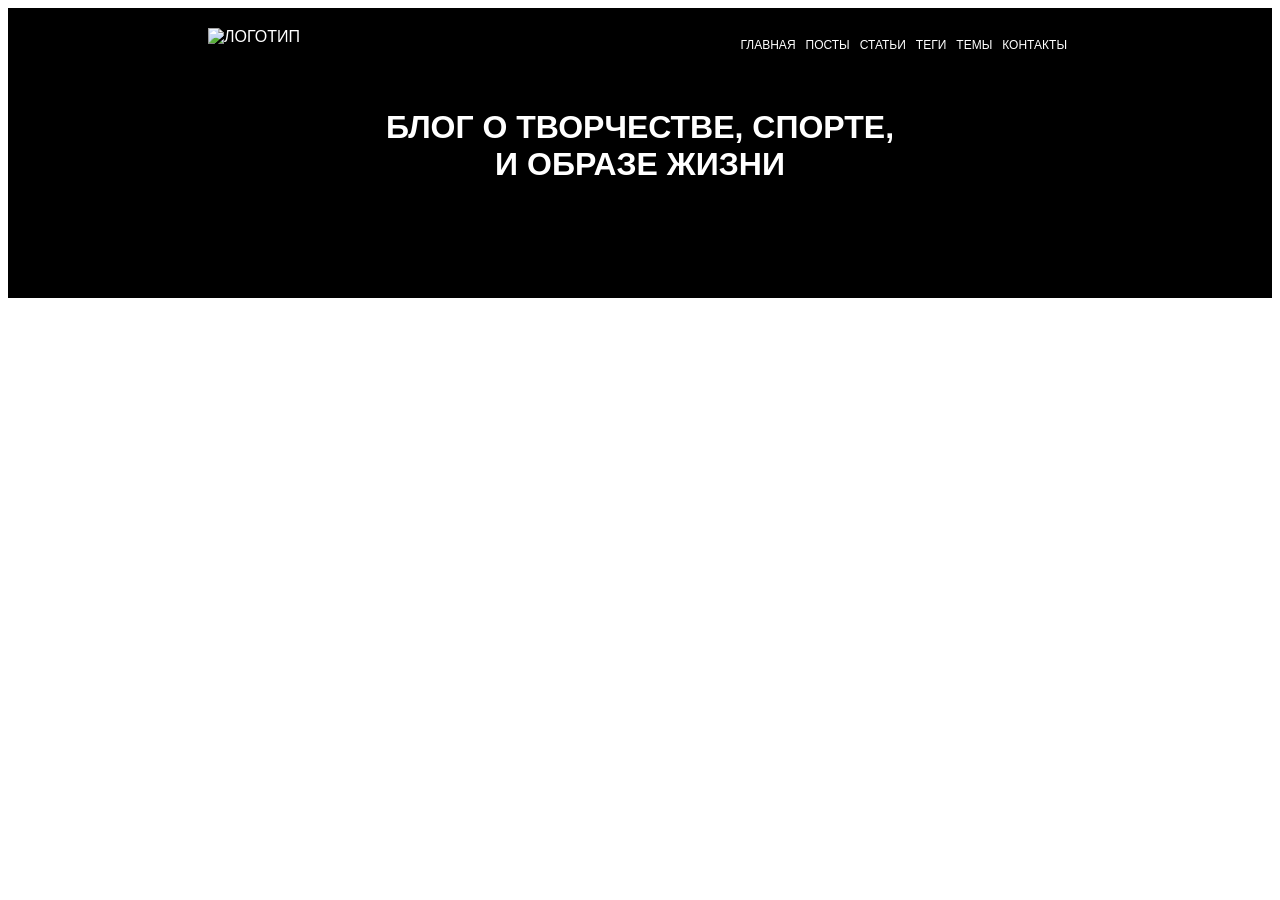
==== noemi_blog/index.html @ ed38547b "new file:   noemi_blog/index.html 	new file:   noemi_blog/style.css" ====
<!DOCTYPE html>
<html lang="en">
<head>
    <meta charset="UTF-8">
    <meta http-equiv="X-UA-Compatible" content="IE=edge">
    <meta name="viewport" content="width=device-width, initial-scale=1.0">
    <link rel="stylesheet" href="style.css">
    <title>Блог о творчестве, спорте, и образе жизни</title>
</head>
<body>
<header class="welcome">
    <h1 class="welcome-title">Блог о творчестве, спорте,<br> и образе жизни</h1>
    <img class="logo" src="https://netology-code.github.io/html-2-diploma/sources/images/noemi-logo.svg" alt="Логотип">
    <nav class="menu">
        <ul>
            <li>главная</li>
            <li>посты</li>
            <li>статьи</li>
            <li>теги</li>
            <li>темы</li>
            <li>контакты</li>
        </ul>
    </nav>
</header>    
</body>
</html>
---- noemi_blog/style.css ----
@font-face {
    font-family: "OpenSanse-Regular";
    src: local("OpenSanse-Regular"),
      url("https://netology-code.github.io/html-2-diploma/sources/fonts/OpenSans-Regular.woff");
  }

.welcome {
    background-image: url("https://netology-code.github.io/html-2-diploma/sources/images/banner-bg.jpg");
    background-repeat: no-repeat;
    background-position: center center;
    background-size: cover;
    background-color: black;
    
    text-transform: uppercase;
    color: #fff;
    
    min-width: 1200px;
    min-height: 200px;
    color: #ffffff;
    padding-top: 80px;
    padding-bottom: 10px;
    font-family: OpenSanse-Regular, sans-serif;
    text-align: center;

    position: relative;
    z-index: 0;
}

.welcome:after {
    content: "";
    position: absolute;
    top: 0;
    left: 0;
    right: 0;
    bottom: 0;
    background-color: #000000;
    opacity: 0.45;
    z-index: -1;
  }

  .logo {
    position: absolute;
    top: 0;
    left: 0;
    z-index: 1;
    height: 30px;
    padding: 20px 200px;
  }

  .menu ul {
    display: flex;
    list-style: none;
    list-style-type: none;
    margin-right: 200px;
    margin-top: 30px;
    position: absolute;
    top: 0;
    right: 0;
  }

li {
  padding: 0 5px;
  font-size: 12px;
}
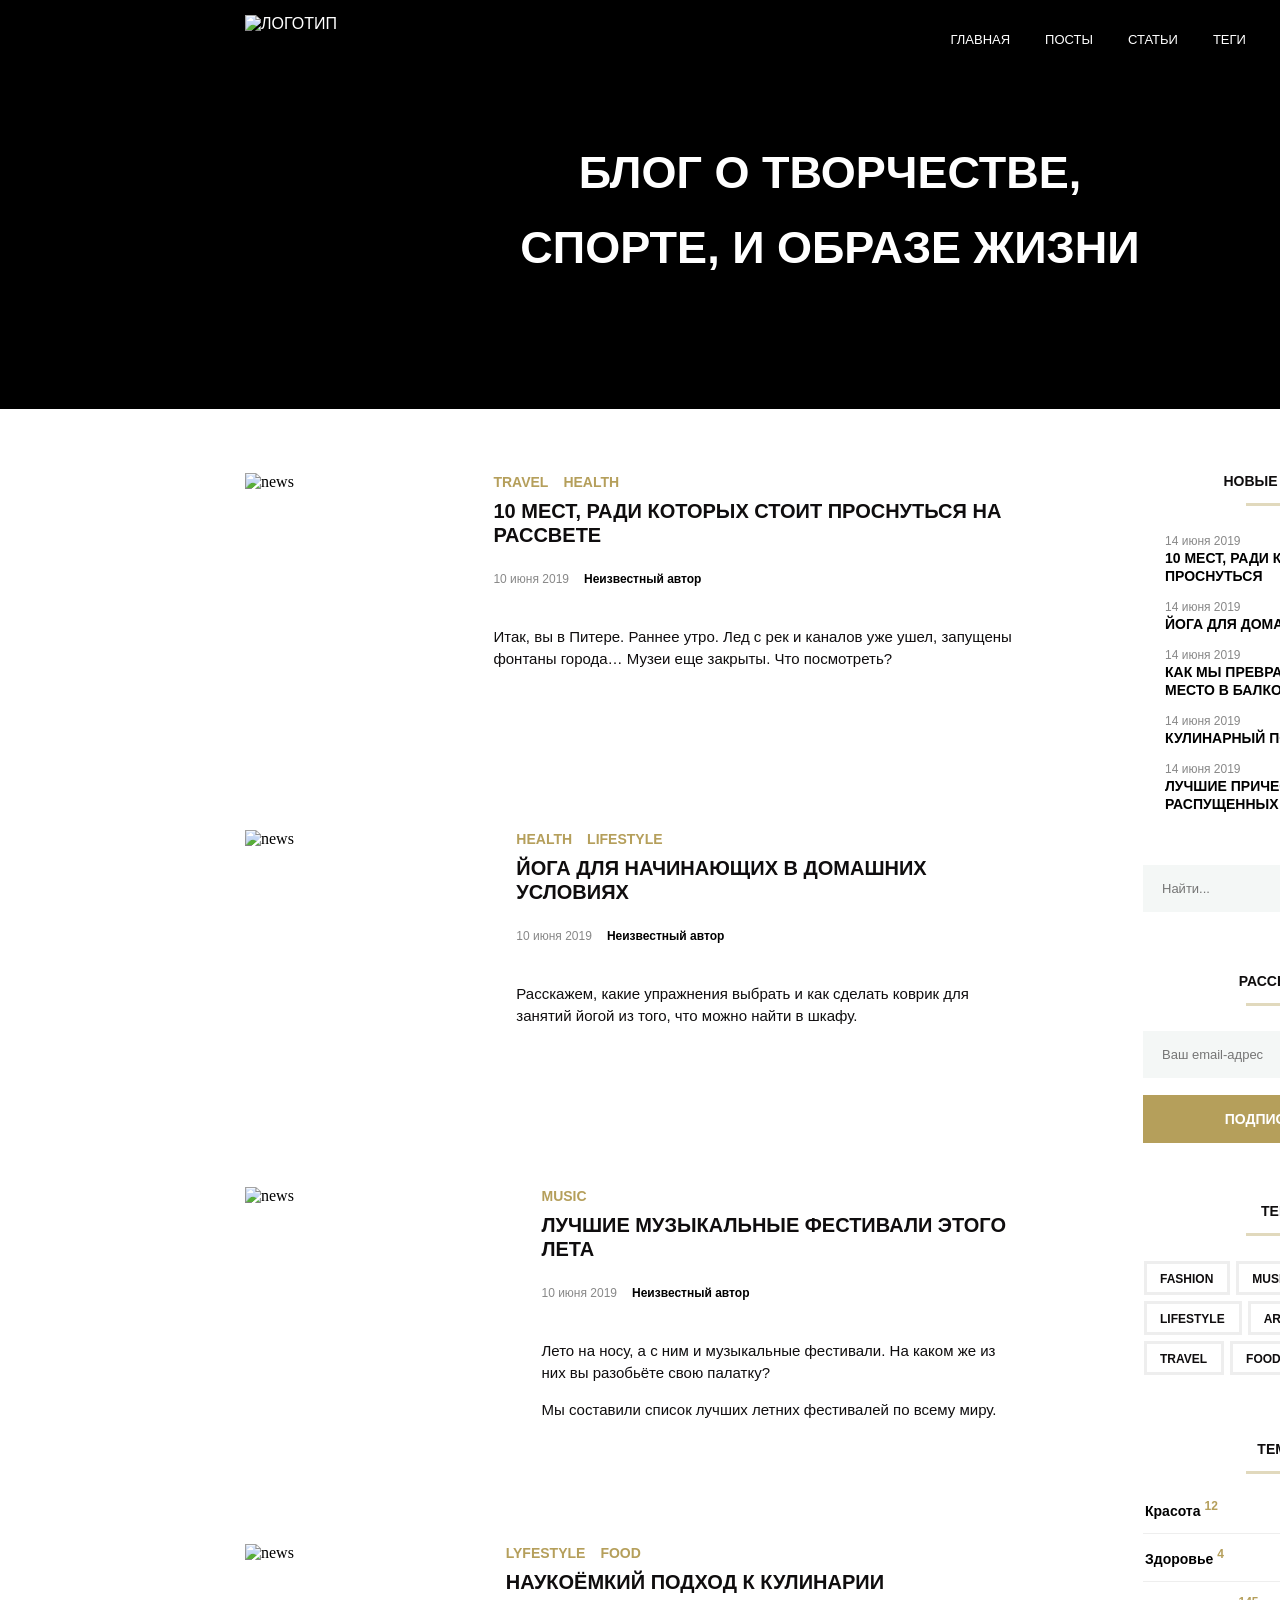
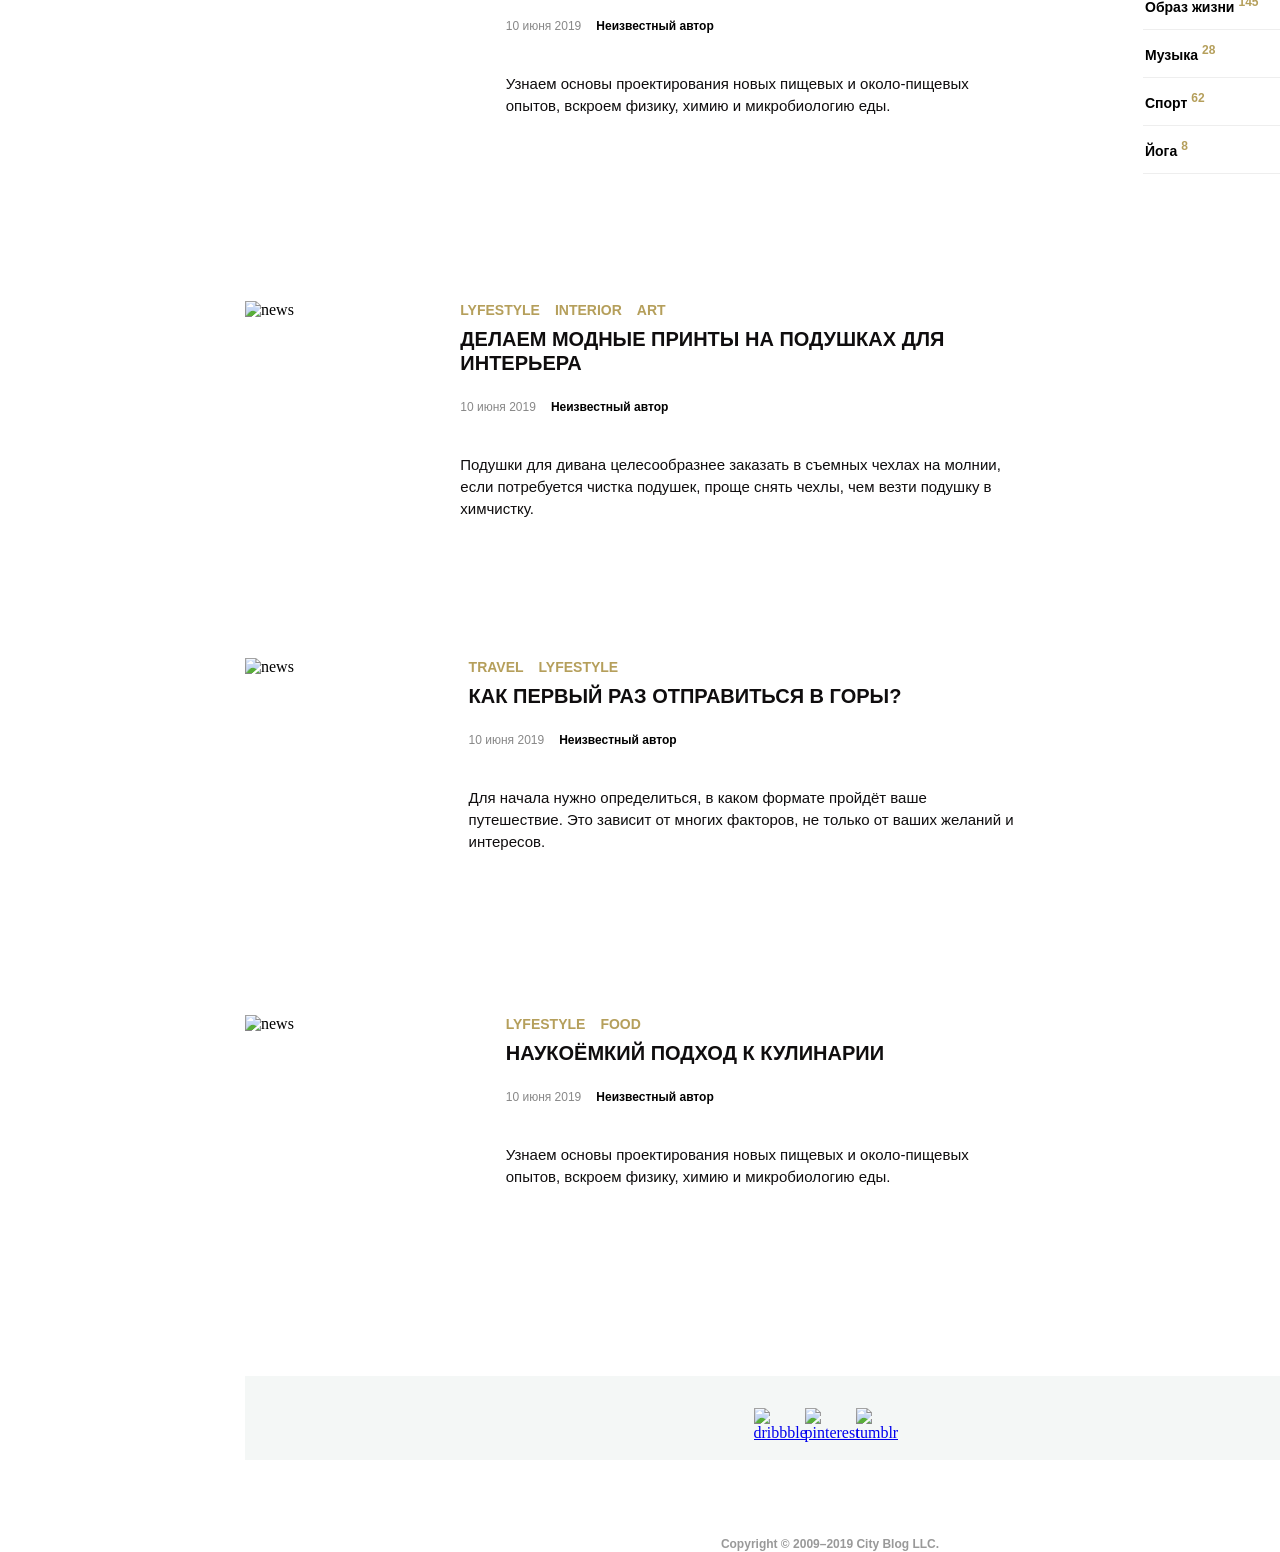
==== commit 2ce5d3b4: "modified:   noemi_blog/index.html 	modified:   noemi_blog/style.css" ====
--- a/noemi_blog/index.html
+++ b/noemi_blog/index.html
@@ -8,19 +8,324 @@
     <title>Блог о творчестве, спорте, и образе жизни</title>
 </head>
 <body>
-<header class="welcome">
-    <h1 class="welcome-title">Блог о творчестве, спорте,<br> и образе жизни</h1>
-    <img class="logo" src="https://netology-code.github.io/html-2-diploma/sources/images/noemi-logo.svg" alt="Логотип">
-    <nav class="menu">
-        <ul>
-            <li>главная</li>
-            <li>посты</li>
-            <li>статьи</li>
-            <li>теги</li>
-            <li>темы</li>
-            <li>контакты</li>
-        </ul>
-    </nav>
-</header>    
+    <header class="welcome">
+        <div class="header-container">
+          <div class="logo">
+            <img class="header-logo" src="https://netology-code.github.io/html-2-diploma/sources/images/noemi-logo.svg" alt="Логотип">
+          </div>
+          <nav>
+            <ul class="menu">
+              <li class="menu-item">
+                <a href="#0" class="menu-link">главная</a>    
+              </li>
+              <li class="menu-item">
+                <a href="#0" class="menu-link">посты</a>    
+              </li>
+              <li class="menu-item">
+                <a href="#0" class="menu-link">статьи</a>    
+              </li>
+              <li class="menu-item">
+                <a href="#0" class="menu-link">теги</a>    
+              </li>
+              <li class="menu-item">
+                <a href="#0" class="menu-link">темы</a>    
+              </li>
+              <li class="menu-item">
+                <a href="#0" class="menu-link">контакты</a>    
+              </li>
+            </ul>
+          </nav>
+        </div>
+        <div class="intro">
+            <h1 class="title">Блог о творчестве, спорте, и образе жизни</h1>
+          </div>
+      </header>
+      <div class="container">
+        <div class="container-content">
+          <main class="main-content">
+             <article class="post">
+               <img src="https://netology-code.github.io/html-2-diploma/sources/images/last-post1.jpg" alt="news" class="picture-post">
+               <div class="frame">
+                 <ul class="tag-list">
+                   <li class="category">
+                     <a href="#0" class="tag-link">Travel</a>
+                   </li>
+                   <li class="category">
+                     <a href="#0" class="tag-link">Health</a>
+                   </li>
+                 </ul>
+                 <a href="" class="ref-title-post"><h2 class="title-post">10 мест, ради которых стоит проснуться на рассвете</h2></a>
+                 <div class="date-autor">
+                   <time class="date" datetime="2019-06-10">10 июня 2019</time>
+                   <h3 class="title-autor">Неизвестный автор</h3>
+                 </div>
+                 <p class="text-post">Итак, вы в Питере. Раннее утро. Лед с рек и каналов уже ушел, запущены фонтаны города… Музеи еще закрыты. Что посмотреть?</p>
+               </div>
+             </article>
+             <article class="post">
+               <img src="https://netology-code.github.io/html-2-diploma/sources/images/last-post2.jpg" alt="news" class="picture-post">
+               <div class="frame">
+                  <ul class="tag-list">
+                   <li class="category">
+                     <a href="#0" class="tag-link">Health</a>
+                   </li>
+                   <li class="category">
+                     <a href="#0" class="tag-link">lifestyle</a>
+                   </li>
+                 </ul>
+                 <a href="" class="ref-title-post"><h2 class="title-post">ЙОга для начинающих в домашних условиях</h2></a>
+                 <div class="date-autor">
+                   <time class="date" datetime="2019-06-10">10 июня 2019</time>
+                   <h3 class="title-autor">Неизвестный автор</h3>
+                 </div>
+                 <p class="text-post">Расскажем, какие упражнения выбрать и как сделать коврик для занятий йогой из того, что можно найти в шкафу.</p>
+               </div>
+             </article>
+             <article class="post">
+               <img src="https://netology-code.github.io/html-2-diploma/sources/images/last-post3.jpg" alt="news" class="picture-post">
+               <div class="frame">
+                  <ul class="tag-list">
+                   <li class="category">
+                     <a href="#0" class="tag-link">Music</a>
+                   </li>
+                 </ul>
+                 <a href="" class="ref-title-post"><h2 class="title-post">Лучшие музыкальные фестивали этого лета</h2></a>
+                 <div class="date-autor">
+                   <time class="date" datetime="2019-06-10">10 июня 2019</time>
+                   <h3 class="title-autor">Неизвестный автор</h3>
+                 </div>
+                 <p class="text-post">Лето на носу, а с ним и музыкальные фестивали. На каком же из них вы разобьёте свою палатку?</p>
+                 <p class="text-post">Мы составили список лучших летних фестивалей по всему миру.</p>
+               </div>
+             </article>
+             <article class="post">
+               <img src="https://netology-code.github.io/html-2-diploma/sources/images/last-post4.jpg" alt="news" class="picture-post">
+               <div class="frame">
+                 <ul class="tag-list">
+                   <li class="category">
+                     <a href="#0" class="tag-link">Lyfestyle</a>
+                   </li>
+                   <li class="category">
+                     <a href="#0" class="tag-link">Food</a>
+                   </li>
+                 </ul>
+                 <a href="" class="ref-title-post"><h2 class="title-post">Наукоёмкий подход к кулинарии</h2></a>
+                 <div class="date-autor">
+                   <time class="date" datetime="2019-06-10">10 июня 2019</time>
+                   <h3 class="title-autor">Неизвестный автор</h3>
+                 </div>
+                 <p class="text-post">Узнаем основы проектирования новых пищевых и около-пищевых опытов, вскроем физику, химию и микробиологию еды.</p>
+               </div>
+             </article>
+             <article class="post">
+               <img src="https://netology-code.github.io/html-2-diploma/sources/images/last-post5.jpg" alt="news" class="picture-post">
+               <div class="frame">
+                 <ul class="tag-list">
+                   <li class="category">
+                     <a href="#0" class="tag-link">Lyfestyle</a>
+                   </li>
+                   <li class="category">
+                     <a href="#0" class="tag-link">Interior</a>
+                   </li>
+                   <li class="category">
+                     <a href="#0" class="tag-link">Art</a>
+                   </li>
+                 </ul>
+                 <a href="" class="ref-title-post"><h2 class="title-post">делаем модные принты на подушках для интерьера</h2></a>
+                 <div class="date-autor">
+                   <time class="date" datetime="2019-06-10">10 июня 2019</time>
+                   <h3 class="title-autor">Неизвестный автор</h3>
+                 </div>
+                 <p class="text-post">Подушки для дивана целесообразнее заказать в съемных чехлах на молнии, если потребуется чистка подушек, проще снять чехлы, чем везти подушку в химчистку.</p>
+               </div>
+             </article>
+             <article class="post">
+               <img src="https://netology-code.github.io/html-2-diploma/sources/images/last-post6.jpg" alt="news" class="picture-post">
+               <div class="frame">
+                  <ul class="tag-list">
+                   <li class="category">
+                     <a href="#0" class="tag-link">Travel</a>
+                   </li>
+                   <li class="category">
+                     <a href="#0" class="tag-link">Lyfestyle</a>
+                   </li>
+                 </ul>
+                 <a href="" class="ref-title-post"><h2 class="title-post">Как первый раз отправиться
+      в горы?</h2></a>
+                 <div class="date-autor">
+                   <time class="date" datetime="2019-06-10">10 июня 2019</time>
+                   <h3 class="title-autor">Неизвестный автор</h3>
+                 </div>
+                 <p class="text-post">Для начала нужно определиться, в каком формате пройдёт ваше путешествие. Это зависит от многих факторов, не только от ваших желаний и интересов.</p>
+               </div>
+             </article>
+             <article class="post">
+               <img src="https://netology-code.github.io/html-2-diploma/sources/images/last-post4.jpg" alt="news" class="picture-post">
+               <div class="frame">
+                  <ul class="tag-list">
+                   <li class="category">
+                     <a href="#0" class="tag-link">Lyfestyle</a>
+                   </li>
+                   <li class="category">
+                     <a href="#0" class="tag-link">Food</a>
+                   </li>
+                 </ul>
+                 <a href="" class="ref-title-post"><h2 class="title-post">Наукоёмкий подход к кулинарии</h2></a>
+                 <div class="date-autor">
+                   <time class="date" datetime="2019-06-10">10 июня 2019</time>
+                   <h3 class="title-autor">Неизвестный автор</h3>
+                 </div>
+                 <p class="text-post">Узнаем основы проектирования новых пищевых и около-пищевых опытов, вскроем физику, химию и микробиологию еды.</p>
+               </div>
+             </article>
+           </main>
+          <aside>
+            <section class="last-posts">
+               <h2 class="title-side">Новые посты</h2>
+               <div class="posts">
+                   <article class="last-post-items">
+                     <img src="https://netology-code.github.io/html-2-diploma/sources/images/2.jpg" alt="" class="last-post-img">
+                     <div class="text-items">
+                       <time class="date" datetime="2019-06-14">14 июня 2019</time>
+                       <h3 class="last-post-title">
+                         <a href="#0" class="last-post-ref">10 мест, ради которых стоит проснуться</a>
+                       </h3>
+                     </div>
+                   </article>
+                   <article class="last-post-items">
+                     <img src="https://netology-code.github.io/html-2-diploma/sources/images/151.jpg" alt="" class="last-post-img">
+                     <div class="text-items">
+                       <time class="date" datetime="2019-06-14">14 июня 2019</time>
+                       <h3 class="last-post-title"><a href="#0" class="last-post-ref">Йога для домашних</a>
+                       </h3>
+                     </div>
+                   </article>
+                   <article class="last-post-items">
+                     <img src="https://netology-code.github.io/html-2-diploma/sources/images/45.jpg" alt="" class="last-post-img">
+                     <div class="text-items">
+                       <time class="date" datetime="2019-06-14">14 июня 2019</time>
+                       <h3 class="last-post-title"><a href="#0" class="last-post-ref">как мы превратили
+          классное место в балкон</a>
+                       </h3>
+                     </div>
+                   </article>
+                   <article class="last-post-items">
+                     <img src="https://netology-code.github.io/html-2-diploma/sources/images/501.jpg" alt="" class="last-post-img">
+                     <div class="text-items">
+                       <time class="date" datetime="2019-06-14">14 июня 2019</time>
+                       <h3 class="last-post-title">
+                         <a href="#0" class="last-post-ref">Кулинарный подход к науке</a>
+                       </h3>
+                     </div>
+                   </article>
+                   <article class="last-post-items">
+                     <img src="https://netology-code.github.io/html-2-diploma/sources/images/7.jpg" alt="" class="last-post-img">
+                     <div class="text-items">
+                       <time class="date" datetime="2019-06-14">14 июня 2019</time>
+                       <h3 class="last-post-title"><a href="#0" class="last-post-ref">лучшие прически для распущенных волос</a>                    </h3>
+                     </div>
+                   </article>
+                 </div>
+               <form class="search-form">
+                 <label class="search-box">
+                   <span class="visually-hidden">Искать на сайте</span>
+                   <input type="search" class="field-search" placeholder="Найти..." required>
+                   <button class="button-search">
+                     <span class="visually-hidden">Найти</span>
+                   </button>
+                  </label>
+                </form>
+             </section>
+            <section class="subscribe">
+               <h2 class="title-side">Рассылка</h2>
+               <form class="subscribe-form">
+                 <label class="subscribe-box">
+                   <span class="visually-hidden">Ваш email</span>
+                   <input type="email" class="field-subscribe" placeholder="Ваш email-адрес" required>
+                   <button class="button-subscribe">Подписаться</button>
+                  </label>
+               </form>
+             </section>
+            <section class="tags">
+               <h2 class="title-side">Теги</h2>
+               <div class="tags-list">
+                   <a href="#0" class="ref-tag">Fashion</a>
+                   <a href="#0" class="ref-tag">Music</a>
+                   <a href="#0" class="ref-tag">Lifestyle</a>
+                   <a href="#0" class="ref-tag">Art</a>
+                   <a href="#0" class="ref-tag">Interior</a>
+                   <a href="#0" class="ref-tag">Travel</a>
+                   <a href="#0" class="ref-tag">Food</a>
+                   <a href="#0" class="ref-tag">Health</a>
+                 </div>
+             </section>
+            <section class="categories">
+               <h2 class="title-side">Темы</h2>
+               <ul class="topic-list">
+                 <li class="topic">
+                   <div class="items-topic">
+                     <a href="#0" class="topic-ref">Красота</a>
+                     <sup class="topic-count">12</sup>
+                   </div>
+                 </li>
+                 <li class="topic">
+                   <div class="items-topic">
+                     <a href="#0" class="topic-ref">Здоровье</a>
+                     <sup class="topic-count">4</sup>
+                   </div>
+                 </li>
+                 <li class="topic">
+                   <div class="items-topic">
+                     <a href="#0" class="topic-ref">Образ жизни</a>
+                     <sup class="topic-count">145</sup>
+                   </div>
+                 </li>
+                 <li class="topic">
+                   <div class="items-topic">
+                     <a href="#0" class="topic-ref">Музыка</a>
+                     <sup class="topic-count">28</sup>
+                   </div>
+                 </li>
+                 <li class="topic">
+                   <div class="items-topic">
+                     <a href="#0" class="topic-ref">Спорт</a>
+                     <sup class="topic-count">62</sup>
+                   </div>
+                 </li>
+                 <li class="topic">
+                   <div class="items-topic">
+                     <a href="#0" class="topic-ref">Йога</a>
+                     <sup class="topic-count">8</sup>
+                   </div>
+                 </li>
+               </ul>
+             </section>
+          </aside>
+        </div>
+      </div>
+      <footer class="footer">
+        <div class="social">
+          <div class="social-items">
+            <a href="#0" class="social-img-ref">
+              <span class="visually-hidden">dribbble</span>
+              <img src="https://netology-code.github.io/html-2-diploma/sources/images/social/001-dribbble.svg" alt="dribbble" class="social-dribbble-img">
+            </a>
+            <a href="#0" class="social-img-ref">
+              <span class="visually-hidden">pinterest</span>
+              <img src="https://netology-code.github.io/html-2-diploma/sources/images/social/002-pinterest.svg" alt="pinterest" class="social-pinterest-img">
+            </a>
+            <a href="#0" class="social-img-ref">  
+              <span class="visually-hidden">tumblr</span>
+              <img src="https://netology-code.github.io/html-2-diploma/sources/images/social/003-tumblr.svg" alt="tumblr" class="social-tumblr-img">
+            </a>
+          </div>
+        </div>
+        <div class="copyrights">
+          <div class="copyright-ref-block">
+            <a href="#0" class="copyright-ref">Copyright © 2009–2019 City Blog LLC.</a>
+          </div>
+        </div>
+      </footer>     
 </body>
+
 </html>
--- a/noemi_blog/style.css
+++ b/noemi_blog/style.css
@@ -1,64 +1,523 @@
 @font-face {
-    font-family: "OpenSanse-Regular";
-    src: local("OpenSanse-Regular"),
-      url("https://netology-code.github.io/html-2-diploma/sources/fonts/OpenSans-Regular.woff");
-  }
+  font-family: "Open Sans";
+  src: url("https://netology-code.github.io/html-2-diploma/sources/fonts/OpenSans-Regular.woff")
+    format("woff");
+  font-weight: regular;
+}
+
+@font-face {
+  font-family: "Open Sans";
+  src: url("https://netology-code.github.io/html-2-diploma/sources/fonts/OpenSans-Bold.woff")
+    format("woff");
+  font-weight: bold;
+}
+
+body,
+p,
+h1,
+h2,
+h3,
+ul {
+  margin: 0;
+  padding: 0;
+}
+
+ul {
+  list-style-type: none;
+}
 
 .welcome {
-    background-image: url("https://netology-code.github.io/html-2-diploma/sources/images/banner-bg.jpg");
-    background-repeat: no-repeat;
-    background-position: center center;
-    background-size: cover;
-    background-color: black;
-    
-    text-transform: uppercase;
-    color: #fff;
-    
-    min-width: 1200px;
-    min-height: 200px;
-    color: #ffffff;
-    padding-top: 80px;
-    padding-bottom: 10px;
-    font-family: OpenSanse-Regular, sans-serif;
-    text-align: center;
-
-    position: relative;
-    z-index: 0;
-}
-
-.welcome:after {
-    content: "";
-    position: absolute;
-    top: 0;
-    left: 0;
-    right: 0;
-    bottom: 0;
-    background-color: #000000;
-    opacity: 0.45;
-    z-index: -1;
-  }
-
-  .logo {
-    position: absolute;
-    top: 0;
-    left: 0;
-    z-index: 1;
-    height: 30px;
-    padding: 20px 200px;
-  }
-
-  .menu ul {
-    display: flex;
-    list-style: none;
-    list-style-type: none;
-    margin-right: 200px;
-    margin-top: 30px;
-    position: absolute;
-    top: 0;
-    right: 0;
-  }
-
-li {
-  padding: 0 5px;
+  min-width: 1660px;
+  background-image: url("https://netology-code.github.io/html-2-diploma/sources/images/banner-bg.jpg");
+  background-repeat: no-repeat;
+  background-position: top;
+  background-size: cover;
+  background-color: #000;
+  color: #fff;
+  font-family: "Open Sans", sans-serif;
+  text-transform: uppercase;
+  position: relative;
+  z-index: 0;
+}
+
+.welcome::after {
+  content: "";
+  position: absolute;
+  background-color: #000;
+  top: 0;
+  left: 0;
+  right: 0;
+  bottom: 0;
+  opacity: 0.45;
+  z-index: -1;
+}
+
+.header-container {
+  width: 1200px;
+  box-sizing: border-box;
+  margin-left: auto;
+  margin-right: auto;
+  display: flex;
+  flex-wrap: wrap;
+  justify-content: space-between;
+  align-items: center;
+  padding: 35px 15px 0px 15px;
+}
+
+.logo {
+  position: absolute;
+  width: 179px;
+  height: 41px;
+}
+
+.menu {
+  display: flex;
+  flex-wrap: wrap;
+  list-style-type: none;
+  margin-right: 200px;
+  margin-top: 30px;
+  position: absolute;
+  top: 0;
+  right: 0;
+}
+
+.menu-item {
+  margin-right: 35px;
+}
+
+.menu-list-item:last-child {
+  margin-right: 0px;
+}
+
+.menu-link {
+  font-weight: regular;
+  font-size: 13px;
+  text-decoration: none;
+  text-align: center;
+  color: inherit;
+}
+
+.menu-link:hover {
+  text-decoration-line: underline;
+}
+
+.intro {
+  display: block;
+  padding-top: 100px;
+  padding-bottom: 124px;
+  margin-left: auto;
+  margin-right: auto;
+  width: 687px;
+  text-align: center;
+}
+
+.title {
+  font-weight: bold;
+  font-size: 45px;
+  line-height: 75px;
+}
+
+/* основной контент */
+.container {
+  min-width: 1660px;
+}
+
+.container-content {
+  width: 1200px;
+  box-sizing: border-box;
+  margin-left: auto;
+  margin-right: auto;
+  display: flex;
+  flex-wrap: wrap;
+  padding: 64px 15px 64px 15px;
+}
+
+.main-content {
+  width: 778px;
+  margin-right: 120px;
+}
+
+.post {
+  display: flex;
+  margin-bottom: 60px;
+}
+
+.post:last-child {
+  margin-bottom: 0;
+}
+
+.picture-post {
+  width: 380px;
+  height: 297px;
+}
+
+.frame {
+  margin-left: 30px;
+}
+
+.tag-list {
+  display: flex;
+}
+
+.category {
+  margin-right: 15px;
+}
+
+.tag-link {
+  color: #b59f5b;
+  text-decoration: none;
+  font-size: 14px;
+  font-family: "Open Sans", sans-serif;
+  font-weight: bold;
+  text-transform: uppercase;
+}
+
+.tag-link:hover {
+  text-decoration-line: underline;
+}
+
+.ref-title-post {
+  text-decoration: none;
+}
+
+/* Настройки заголовка шрифта */
+.title-post {
+  color: #0f0d0e;
+  font-size: 20px;
+  text-transform: uppercase;
+  line-height: 24px;
+  font-family: "Open Sans", sans-serif;
+  font-weight: bold;
+  margin-top: 8px;
+}
+
+/* подсвечивание при наведении на заголовок
+поста*/
+.title-post:hover {
+  text-shadow: #b59f5b 0 0 0;
+}
+
+.date-autor {
+  display: flex;
+  margin: 25px 0 40px 0;
+}
+
+.date {
+  color: #888888;
+  font-family: "Open Sans", sans-serif;
+  font-weight: regular;
   font-size: 12px;
-}
+  margin-right: 15px;
+}
+
+.title-autor {
+  color: #000000;
+  font-family: "Open Sans", sans-serif;
+  font-weight: bold;
+  font-size: 12px;
+}
+
+/* параметры текста поста */
+.text-post {
+  font-family: "Open Sans", sans-serif;
+  font-weight: regular;
+  font-size: 15px;
+  line-height: 22px;
+  color: #0f0d0e;
+  margin-top: 15px;
+}
+
+
+.last-posts {
+  width: 272px;
+  margin-bottom: 60px;
+}
+
+/* параметры заголовка  */
+.title-side {
+  font-family: "Open Sans", sans-serif;
+  font-weight: bold;
+  font-size: 14px;
+  color: #0f0d0e;
+  text-transform: uppercase;
+  text-align: center;
+}
+
+/* линия под заголовком */
+.title-side::after {
+  content: "";
+  display: block;
+  width: 66px;
+  margin: 14px auto 25px auto;
+  border-bottom: 3px solid #e1d9bd;
+}
+
+.last-post-items {
+  display: flex;
+  margin-bottom: 12px;
+}
+
+.last-post-items:last-child {
+  margin-bottom: 52px;
+}
+
+.last-post-img {
+  margin: 4px 9px 7px 2px;
+}
+
+.text-items {
+  margin-left: 11px;
+}
+
+/* параметры заголовка
+ "последнего поста" */
+.last-post-title {
+  font-size: 14px;
+  line-height: 18px;
+  font-family: "Open Sans", sans-serif;
+  font-weight: bold;
+  text-transform: uppercase;
+  text-align: left;
+  cursor: pointer;
+}
+
+.last-post-title:hover {
+  text-shadow: #b59f5b 0 0 0;
+}
+
+.last-post-ref {
+  text-decoration: none;
+  color: #000000;
+}
+
+/* форма поиска */
+.search-form {
+  width: 272px;
+  display: flex;
+}
+
+.search-box {
+  display: flex;
+}
+
+.visually-hidden {
+  position: absolute;
+  width: 1px;
+  height: 1px;
+  margin: -1px;
+  padding: 0;
+  border: 0;
+  clip: rect(0 0 0 0);
+  overflow: hidden;
+}
+
+/* инпут для поиска */
+.field-search {
+  -webkit-appearance: none;
+  -moz-appearance: none;
+  box-sizing: border-box;
+  width: 222px;
+  height: 47px;
+  padding: 0;
+  padding-left: 19px;
+  border: none;
+  background: #f4f7f6;
+  font-size: 13px;
+  font-family: "Open Sans", sans-serif;
+  font-weight: regular;
+}
+
+.field-search:focus {
+  outline: none;
+  border-bottom: 1px solid #ebe7d7;
+}
+
+/* параметры кнопки поиска */
+.button-search {
+  -webkit-appearance: none;
+  -moz-appearance: none;
+  box-sizing: border-box;
+  padding: 0;
+  border: none;
+  width: 48px;
+  height: 48px;
+  background: #b59f5b;
+  background-image: url("https://netology-code.github.io/html-2-diploma/sources/images/search.svg");
+  background-size: 18px;
+  background-repeat: no-repeat;
+  background-position: center center;
+  cursor: pointer;
+}
+
+.button-search:hover {
+  background-color: #323232;
+}
+
+/* подписка  */
+.subscribe {
+  width: 272px;
+  margin-bottom: 60px;
+}
+
+/* инпут для подписки */
+.field-subscribe {
+  -webkit-appearance: none;
+  -moz-appearance: none;
+  box-sizing: border-box;
+  width: 272px;
+  height: 47px;
+  padding: 0;
+  padding-left: 19px;
+  border: none;
+  margin-bottom: 17px;
+  background: #f4f7f6;
+  font-size: 13px;
+  font-family: "Open Sans", sans-serif;
+  font-weight: regular;
+}
+
+.field-subscribe:focus {
+  outline: none;
+  border-bottom: 1px solid #ebe7d7;
+}
+
+.button-subscribe {
+  -webkit-appearance: none;
+  -moz-appearance: none;
+  box-sizing: border-box;
+  padding: 0;
+  border: none;
+  width: 272px;
+  height: 48px;
+  background: #b59f5b;
+  cursor: pointer;
+  font-size: 14px;
+  font-family: "Open Sans", sans-serif;
+  font-weight: bold;
+  color: white;
+  text-transform: uppercase;
+}
+
+.button-subscribe:hover {
+  background-color: #323232;
+}
+
+/* блок тегов */
+.tags {
+  width: 272px;
+  margin-bottom: 60px;
+}
+
+.tags-list {
+  display: flex;
+  flex-wrap: wrap;
+}
+
+.ref-tag {
+  text-decoration: none;
+  font-size: 12px;
+  font-family: "Open Sans", sans-serif;
+  font-weight: bold;
+  color: #0f0d0e;
+  text-transform: uppercase;
+  background: white;
+  padding: 8px 14px 6px 13px;
+  margin: 0 5px 6px 1px;
+  border: 3px solid #eeeeee;
+}
+
+.ref-tag:hover {
+  border-color: #b59f5b;
+  text-shadow: #0f0d0e 0 0 0;
+}
+
+/* блок тем */
+.categories {
+  width: 272px;
+  margin-bottom: 60px;
+}
+
+/* тема */
+.topic {
+  display: flex;
+  box-sizing: border-box;
+  width: 272px;
+  height: 35px;
+  background: white;
+  padding-bottom: 14px;
+  border-bottom: 1px solid #eeeeee;
+  margin-top: 13px;
+}
+
+.topic:first-child {
+  margin-top: 0;
+}
+
+/* параметры ссылки темы */
+.topic-ref {
+  text-decoration: none;
+  font-size: 14px;
+  font-family: "Open Sans", sans-serif;
+  font-weight: bold;
+  color: #000000;
+  margin-left: 2px;
+}
+
+.topic-ref:hover {
+  text-shadow: #b59f5b 0 0 0;
+}
+
+.topic-count {
+  text-decoration: none;
+  font-size: 12px;
+  font-family: "Open Sans", sans-serif;
+  font-weight: bold;
+  color: #b59f5b;
+}
+
+/* подвал */
+.footer {
+  min-width: 1660px;
+}
+
+.social {
+  box-sizing: border-box;
+  width: 1200px;
+  margin: 0 auto 74px auto;
+  padding: 0 15px 0 15px;
+}
+
+/* блок с соцсетями */
+.social-items {
+  padding: 32px 0 32px 0;
+  background: #f4f7f6;
+  display: flex;
+  justify-content: center;
+  align-items: center;
+}
+
+.social-img-ref {
+  width: 20px;
+  height: 20px;
+  margin-right: 31px;
+}
+
+.copyrights {
+  box-sizing: border-box;
+  width: 1200px;
+  height: 12px;
+  padding: 0 15px 0 15px;
+  margin: 0 auto;
+}
+
+.copyright-ref-block {
+  text-align: center;
+}
+
+.copyright-ref {
+  text-decoration: none;
+  font-size: 12px;
+  font-family: "Open Sans", sans-serif;
+  font-weight: bold;
+  color: #999999;
+}
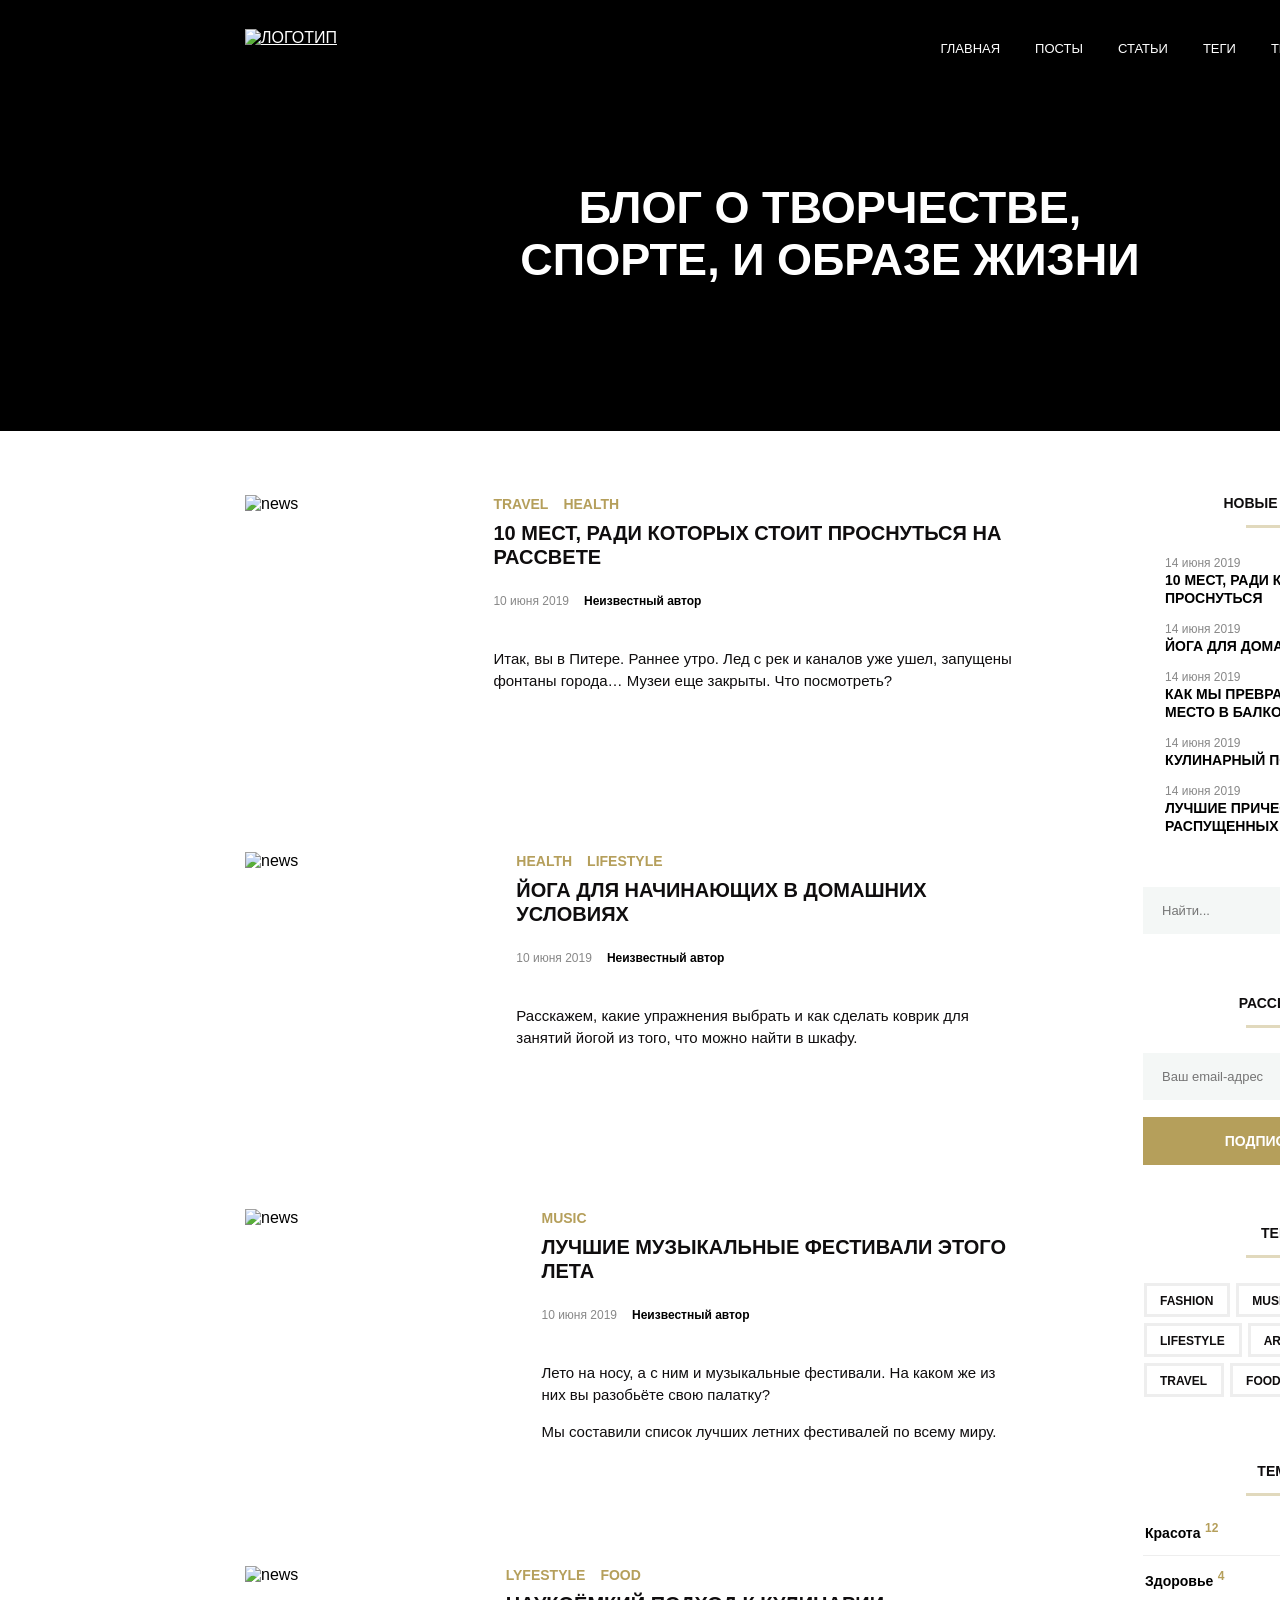
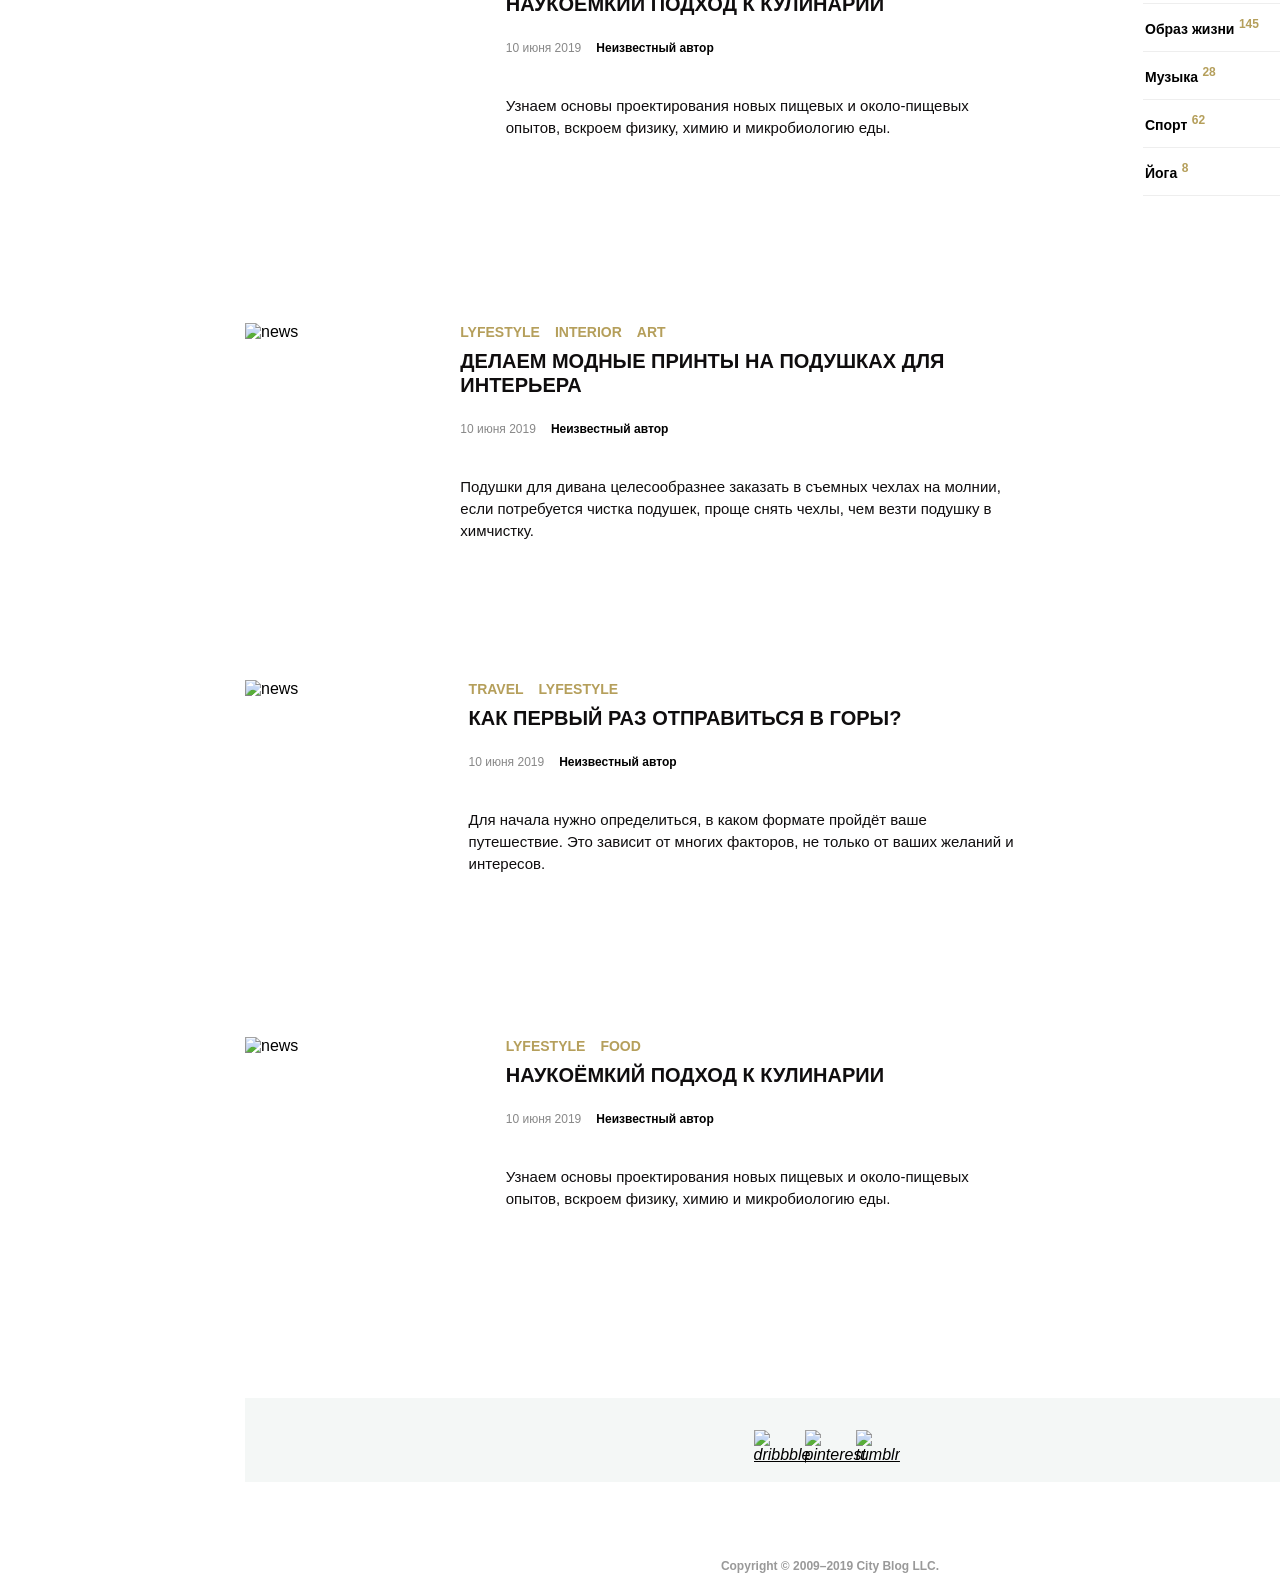
==== commit f525e0ee: "modified:   noemi_blog/index.html 	modified:   noemi_blog/style.css" ====
--- a/noemi_blog/index.html
+++ b/noemi_blog/index.html
@@ -8,324 +8,327 @@
     <title>Блог о творчестве, спорте, и образе жизни</title>
 </head>
 <body>
-    <header class="welcome">
-        <div class="header-container">
-          <div class="logo">
-            <img class="header-logo" src="https://netology-code.github.io/html-2-diploma/sources/images/noemi-logo.svg" alt="Логотип">
-          </div>
-          <nav>
-            <ul class="menu">
-              <li class="menu-item">
-                <a href="#0" class="menu-link">главная</a>    
-              </li>
-              <li class="menu-item">
-                <a href="#0" class="menu-link">посты</a>    
-              </li>
-              <li class="menu-item">
-                <a href="#0" class="menu-link">статьи</a>    
-              </li>
-              <li class="menu-item">
-                <a href="#0" class="menu-link">теги</a>    
-              </li>
-              <li class="menu-item">
-                <a href="#0" class="menu-link">темы</a>    
-              </li>
-              <li class="menu-item">
-                <a href="#0" class="menu-link">контакты</a>    
-              </li>
-            </ul>
-          </nav>
+  <header class="header">
+    <div class="header-container">
+      <div class="header-top">
+        <a href="#" class="logo-link">
+          <img class="logo" src="https://netology-code.github.io/html-2-diploma/sources/images/noemi-logo.svg" alt="Логотип">
+        </a>
+        <nav class="menu">
+          <ul class="menu-list">
+            <li class="menu-item">
+              <a href="#" class="menu-link">главная</a>    
+            </li>
+            <li class="menu-item">
+              <a href="#" class="menu-link">посты</a>    
+            </li>
+            <li class="menu-item">
+              <a href="#" class="menu-link">статьи</a>    
+            </li>
+            <li class="menu-item">
+              <a href="#" class="menu-link">теги</a>    
+            </li>
+            <li class="menu-item">
+              <a href="#" class="menu-link">темы</a>    
+            </li>
+            <li class="menu-item">
+              <a href="#" class="menu-link">контакты</a>    
+            </li>
+          </ul>
+        </nav>
+      </div>
+      <h1 class="title">Блог о творчестве, спорте, и образе жизни</h1>
+      </div>
+    </header>
+    <!-- шапка закочилась делаем контейнер на две колонки main и aside  -->
+    <div class="container">
+      <div class="container-content">
+        <main class="main-content">
+           <article class="post">
+             <img src="https://netology-code.github.io/html-2-diploma/sources/images/last-post1.jpg" alt="news" class="picture-post">
+             <div class="frame">
+               <ul class="tag-list">
+                 <li class="category">
+                   <a href="#" class="tag-link">Travel</a>
+                 </li>
+                 <li class="category">
+                   <a href="#" class="tag-link">Health</a>
+                 </li>
+               </ul>
+               <a href="" class="link-title-post"><h2 class="title-post">10 мест, ради которых стоит проснуться на рассвете</h2></a>
+               <div class="date-author">
+                 <time class="date" datetime="2019-06-10">10 июня 2019</time>
+                 <h3 class="title-author">Неизвестный автор</h3>
+               </div>
+               <p class="text-post">Итак, вы в Питере. Раннее утро. Лед с рек и каналов уже ушел, запущены фонтаны города… Музеи еще закрыты. Что посмотреть?</p>
+             </div>
+           </article>
+           <article class="post">
+             <img src="https://netology-code.github.io/html-2-diploma/sources/images/last-post2.jpg" alt="news" class="picture-post">
+             <div class="frame">
+                <ul class="tag-list">
+                 <li class="category">
+                   <a href="#" class="tag-link">Health</a>
+                 </li>
+                 <li class="category">
+                   <a href="#" class="tag-link">lifestyle</a>
+                 </li>
+               </ul>
+               <a href="" class="link-title-post"><h2 class="title-post">ЙОга для начинающих в домашних условиях</h2></a>
+               <div class="date-author">
+                 <time class="date" datetime="2019-06-10">10 июня 2019</time>
+                 <h3 class="title-author">Неизвестный автор</h3>
+               </div>
+               <p class="text-post">Расскажем, какие упражнения выбрать и как сделать коврик для занятий йогой из того, что можно найти в шкафу.</p>
+             </div>
+           </article>
+           <article class="post">
+             <img src="https://netology-code.github.io/html-2-diploma/sources/images/last-post3.jpg" alt="news" class="picture-post">
+             <div class="frame">
+                <ul class="tag-list">
+                 <li class="category">
+                   <a href="#" class="tag-link">Music</a>
+                 </li>
+               </ul>
+               <a href="" class="link-title-post"><h2 class="title-post">Лучшие музыкальные фестивали этого лета</h2></a>
+               <div class="date-author">
+                 <time class="date" datetime="2019-06-10">10 июня 2019</time>
+                 <h3 class="title-author">Неизвестный автор</h3>
+               </div>
+               <p class="text-post">Лето на носу, а с ним и музыкальные фестивали. На каком же из них вы разобьёте свою палатку?</p>
+               <p class="text-post">Мы составили список лучших летних фестивалей по всему миру.</p>
+             </div>
+           </article>
+           <article class="post">
+             <img src="https://netology-code.github.io/html-2-diploma/sources/images/last-post4.jpg" alt="news" class="picture-post">
+             <div class="frame">
+               <ul class="tag-list">
+                 <li class="category">
+                   <a href="#" class="tag-link">Lyfestyle</a>
+                 </li>
+                 <li class="category">
+                   <a href="#" class="tag-link">Food</a>
+                 </li>
+               </ul>
+               <a href="" class="link-title-post"><h2 class="title-post">Наукоёмкий подход к кулинарии</h2></a>
+               <div class="date-author">
+                 <time class="date" datetime="2019-06-10">10 июня 2019</time>
+                 <h3 class="title-author">Неизвестный автор</h3>
+               </div>
+               <p class="text-post">Узнаем основы проектирования новых пищевых и около-пищевых опытов, вскроем физику, химию и микробиологию еды.</p>
+             </div>
+           </article>
+           <article class="post">
+             <img src="https://netology-code.github.io/html-2-diploma/sources/images/last-post5.jpg" alt="news" class="picture-post">
+             <div class="frame">
+               <ul class="tag-list">
+                 <li class="category">
+                   <a href="#" class="tag-link">Lyfestyle</a>
+                 </li>
+                 <li class="category">
+                   <a href="#" class="tag-link">Interior</a>
+                 </li>
+                 <li class="category">
+                   <a href="#" class="tag-link">Art</a>
+                 </li>
+               </ul>
+               <a href="" class="link-title-post"><h2 class="title-post">делаем модные принты на подушках для интерьера</h2></a>
+               <div class="date-author">
+                 <time class="date" datetime="2019-06-10">10 июня 2019</time>
+                 <h3 class="title-author">Неизвестный автор</h3>
+               </div>
+               <p class="text-post">Подушки для дивана целесообразнее заказать в съемных чехлах на молнии, если потребуется чистка подушек, проще снять чехлы, чем везти подушку в химчистку.</p>
+             </div>
+           </article>
+           <article class="post">
+             <img src="https://netology-code.github.io/html-2-diploma/sources/images/last-post6.jpg" alt="news" class="picture-post">
+             <div class="frame">
+                <ul class="tag-list">
+                 <li class="category">
+                   <a href="#" class="tag-link">Travel</a>
+                 </li>
+                 <li class="category">
+                   <a href="#" class="tag-link">Lyfestyle</a>
+                 </li>
+               </ul>
+               <a href="" class="link-title-post"><h2 class="title-post">Как первый раз отправиться
+    в горы?</h2></a>
+               <div class="date-author">
+                 <time class="date" datetime="2019-06-10">10 июня 2019</time>
+                 <h3 class="title-author">Неизвестный автор</h3>
+               </div>
+               <p class="text-post">Для начала нужно определиться, в каком формате пройдёт ваше путешествие. Это зависит от многих факторов, не только от ваших желаний и интересов.</p>
+             </div>
+           </article>
+           <article class="post">
+             <img src="https://netology-code.github.io/html-2-diploma/sources/images/last-post4.jpg" alt="news" class="picture-post">
+             <div class="frame">
+                <ul class="tag-list">
+                 <li class="category">
+                   <a href="#" class="tag-link">Lyfestyle</a>
+                 </li>
+                 <li class="category">
+                   <a href="#" class="tag-link">Food</a>
+                 </li>
+               </ul>
+               <a href="" class="link-title-post"><h2 class="title-post">Наукоёмкий подход к кулинарии</h2></a>
+               <div class="date-author">
+                 <time class="date" datetime="2019-06-10">10 июня 2019</time>
+                 <h3 class="title-author">Неизвестный автор</h3>
+               </div>
+               <p class="text-post">Узнаем основы проектирования новых пищевых и около-пищевых опытов, вскроем физику, химию и микробиологию еды.</p>
+             </div>
+           </article>
+         </main>
+        <aside>
+          <section class="last-posts">
+             <h2 class="title-side">Новые посты</h2>
+             <div class="posts">
+                 <article class="last-post-items">
+                   <img src="https://netology-code.github.io/html-2-diploma/sources/images/2.jpg" alt="" class="last-post-img">
+                   <div class="text-items">
+                     <time class="date" datetime="2019-06-14">14 июня 2019</time>
+                     <h3 class="last-post-title">
+                       <a href="#" class="last-post-link">10 мест, ради которых стоит проснуться</a>
+                     </h3>
+                   </div>
+                 </article>
+                 <article class="last-post-items">
+                   <img src="https://netology-code.github.io/html-2-diploma/sources/images/151.jpg" alt="" class="last-post-img">
+                   <div class="text-items">
+                     <time class="date" datetime="2019-06-14">14 июня 2019</time>
+                     <h3 class="last-post-title"><a href="#" class="last-post-link">Йога для домашних</a>
+                     </h3>
+                   </div>
+                 </article>
+                 <article class="last-post-items">
+                   <img src="https://netology-code.github.io/html-2-diploma/sources/images/45.jpg" alt="" class="last-post-img">
+                   <div class="text-items">
+                     <time class="date" datetime="2019-06-14">14 июня 2019</time>
+                     <h3 class="last-post-title"><a href="#" class="last-post-link">как мы превратили
+        классное место в балкон</a>
+                     </h3>
+                   </div>
+                 </article>
+                 <article class="last-post-items">
+                   <img src="https://netology-code.github.io/html-2-diploma/sources/images/501.jpg" alt="" class="last-post-img">
+                   <div class="text-items">
+                     <time class="date" datetime="2019-06-14">14 июня 2019</time>
+                     <h3 class="last-post-title">
+                       <a href="#" class="last-post-link">Кулинарный подход к науке</a>
+                     </h3>
+                   </div>
+                 </article>
+                 <article class="last-post-items">
+                   <img src="https://netology-code.github.io/html-2-diploma/sources/images/7.jpg" alt="" class="last-post-img">
+                   <div class="text-items">
+                     <time class="date" datetime="2019-06-14">14 июня 2019</time>
+                     <h3 class="last-post-title"><a href="#" class="last-post-link">лучшие прически для распущенных волос</a>                    </h3>
+                   </div>
+                 </article>
+               </div>
+             <form class="search-form">
+               <label class="search-box">
+                 <span class="visually-hidden">Искать на сайте</span>
+                 <input type="search" class="field-search" placeholder="Найти..." required>
+                 <button class="button-search">
+                   <span class="visually-hidden">Найти</span>
+                 </button>
+                </label>
+              </form>
+           </section>
+          <section class="subscribe">
+             <h2 class="title-side">Рассылка</h2>
+             <form class="subscribe-form">
+               <label class="subscribe-box">
+                 <span class="visually-hidden">Ваш email</span>
+                 <input type="email" class="field-subscribe" placeholder="Ваш email-адрес" required>
+                 <button class="button-subscribe">Подписаться</button>
+                </label>
+             </form>
+           </section>
+          <section class="tags">
+             <h2 class="title-side">Теги</h2>
+             <div class="tags-list">
+                 <a href="#" class="link-tag">Fashion</a>
+                 <a href="#" class="link-tag">Music</a>
+                 <a href="#" class="link-tag">Lifestyle</a>
+                 <a href="#" class="link-tag">Art</a>
+                 <a href="#" class="link-tag">Interior</a>
+                 <a href="#" class="link-tag">Travel</a>
+                 <a href="#" class="link-tag">Food</a>
+                 <a href="#" class="link-tag">Health</a>
+               </div>
+           </section>
+          <section class="categories">
+             <h2 class="title-side">Темы</h2>
+             <ul class="topic-list">
+               <li class="topic">
+                 <div class="items-topic">
+                   <a href="#" class="topic-link">Красота</a>
+                   <sup class="topic-count">12</sup>
+                 </div>
+               </li>
+               <li class="topic">
+                 <div class="items-topic">
+                   <a href="#" class="topic-link">Здоровье</a>
+                   <sup class="topic-count">4</sup>
+                 </div>
+               </li>
+               <li class="topic">
+                 <div class="items-topic">
+                   <a href="#" class="topic-link">Образ жизни</a>
+                   <sup class="topic-count">145</sup>
+                 </div>
+               </li>
+               <li class="topic">
+                 <div class="items-topic">
+                   <a href="#" class="topic-link">Музыка</a>
+                   <sup class="topic-count">28</sup>
+                 </div>
+               </li>
+               <li class="topic">
+                 <div class="items-topic">
+                   <a href="#" class="topic-link">Спорт</a>
+                   <sup class="topic-count">62</sup>
+                 </div>
+               </li>
+               <li class="topic">
+                 <div class="items-topic">
+                   <a href="#" class="topic-link">Йога</a>
+                   <sup class="topic-count">8</sup>
+                 </div>
+               </li>
+             </ul>
+           </section>
+        </aside>
+      </div>
+    </div>
+<!--  подвал -->
+
+    <footer class="footer">
+      <address class="social">
+        <div class="social-items">
+          <a href="#" class="social-img-link">
+            <span class="visually-hidden">dribbble</span>
+            <img src="https://netology-code.github.io/html-2-diploma/sources/images/social/001-dribbble.svg" alt="dribbble" class="social-dribbble-img">
+          </a>
+          <a href="#" class="social-img-link">
+            <span class="visually-hidden">pinterest</span>
+            <img src="https://netology-code.github.io/html-2-diploma/sources/images/social/002-pinterest.svg" alt="pinterest" class="social-pinterest-img">
+          </a>
+          <a href="#" class="social-img-link">  
+            <span class="visually-hidden">tumblr</span>
+            <img src="https://netology-code.github.io/html-2-diploma/sources/images/social/003-tumblr.svg" alt="tumblr" class="social-tumblr-img">
+          </a>
         </div>
-        <div class="intro">
-            <h1 class="title">Блог о творчестве, спорте, и образе жизни</h1>
-          </div>
-      </header>
-      <div class="container">
-        <div class="container-content">
-          <main class="main-content">
-             <article class="post">
-               <img src="https://netology-code.github.io/html-2-diploma/sources/images/last-post1.jpg" alt="news" class="picture-post">
-               <div class="frame">
-                 <ul class="tag-list">
-                   <li class="category">
-                     <a href="#0" class="tag-link">Travel</a>
-                   </li>
-                   <li class="category">
-                     <a href="#0" class="tag-link">Health</a>
-                   </li>
-                 </ul>
-                 <a href="" class="ref-title-post"><h2 class="title-post">10 мест, ради которых стоит проснуться на рассвете</h2></a>
-                 <div class="date-autor">
-                   <time class="date" datetime="2019-06-10">10 июня 2019</time>
-                   <h3 class="title-autor">Неизвестный автор</h3>
-                 </div>
-                 <p class="text-post">Итак, вы в Питере. Раннее утро. Лед с рек и каналов уже ушел, запущены фонтаны города… Музеи еще закрыты. Что посмотреть?</p>
-               </div>
-             </article>
-             <article class="post">
-               <img src="https://netology-code.github.io/html-2-diploma/sources/images/last-post2.jpg" alt="news" class="picture-post">
-               <div class="frame">
-                  <ul class="tag-list">
-                   <li class="category">
-                     <a href="#0" class="tag-link">Health</a>
-                   </li>
-                   <li class="category">
-                     <a href="#0" class="tag-link">lifestyle</a>
-                   </li>
-                 </ul>
-                 <a href="" class="ref-title-post"><h2 class="title-post">ЙОга для начинающих в домашних условиях</h2></a>
-                 <div class="date-autor">
-                   <time class="date" datetime="2019-06-10">10 июня 2019</time>
-                   <h3 class="title-autor">Неизвестный автор</h3>
-                 </div>
-                 <p class="text-post">Расскажем, какие упражнения выбрать и как сделать коврик для занятий йогой из того, что можно найти в шкафу.</p>
-               </div>
-             </article>
-             <article class="post">
-               <img src="https://netology-code.github.io/html-2-diploma/sources/images/last-post3.jpg" alt="news" class="picture-post">
-               <div class="frame">
-                  <ul class="tag-list">
-                   <li class="category">
-                     <a href="#0" class="tag-link">Music</a>
-                   </li>
-                 </ul>
-                 <a href="" class="ref-title-post"><h2 class="title-post">Лучшие музыкальные фестивали этого лета</h2></a>
-                 <div class="date-autor">
-                   <time class="date" datetime="2019-06-10">10 июня 2019</time>
-                   <h3 class="title-autor">Неизвестный автор</h3>
-                 </div>
-                 <p class="text-post">Лето на носу, а с ним и музыкальные фестивали. На каком же из них вы разобьёте свою палатку?</p>
-                 <p class="text-post">Мы составили список лучших летних фестивалей по всему миру.</p>
-               </div>
-             </article>
-             <article class="post">
-               <img src="https://netology-code.github.io/html-2-diploma/sources/images/last-post4.jpg" alt="news" class="picture-post">
-               <div class="frame">
-                 <ul class="tag-list">
-                   <li class="category">
-                     <a href="#0" class="tag-link">Lyfestyle</a>
-                   </li>
-                   <li class="category">
-                     <a href="#0" class="tag-link">Food</a>
-                   </li>
-                 </ul>
-                 <a href="" class="ref-title-post"><h2 class="title-post">Наукоёмкий подход к кулинарии</h2></a>
-                 <div class="date-autor">
-                   <time class="date" datetime="2019-06-10">10 июня 2019</time>
-                   <h3 class="title-autor">Неизвестный автор</h3>
-                 </div>
-                 <p class="text-post">Узнаем основы проектирования новых пищевых и около-пищевых опытов, вскроем физику, химию и микробиологию еды.</p>
-               </div>
-             </article>
-             <article class="post">
-               <img src="https://netology-code.github.io/html-2-diploma/sources/images/last-post5.jpg" alt="news" class="picture-post">
-               <div class="frame">
-                 <ul class="tag-list">
-                   <li class="category">
-                     <a href="#0" class="tag-link">Lyfestyle</a>
-                   </li>
-                   <li class="category">
-                     <a href="#0" class="tag-link">Interior</a>
-                   </li>
-                   <li class="category">
-                     <a href="#0" class="tag-link">Art</a>
-                   </li>
-                 </ul>
-                 <a href="" class="ref-title-post"><h2 class="title-post">делаем модные принты на подушках для интерьера</h2></a>
-                 <div class="date-autor">
-                   <time class="date" datetime="2019-06-10">10 июня 2019</time>
-                   <h3 class="title-autor">Неизвестный автор</h3>
-                 </div>
-                 <p class="text-post">Подушки для дивана целесообразнее заказать в съемных чехлах на молнии, если потребуется чистка подушек, проще снять чехлы, чем везти подушку в химчистку.</p>
-               </div>
-             </article>
-             <article class="post">
-               <img src="https://netology-code.github.io/html-2-diploma/sources/images/last-post6.jpg" alt="news" class="picture-post">
-               <div class="frame">
-                  <ul class="tag-list">
-                   <li class="category">
-                     <a href="#0" class="tag-link">Travel</a>
-                   </li>
-                   <li class="category">
-                     <a href="#0" class="tag-link">Lyfestyle</a>
-                   </li>
-                 </ul>
-                 <a href="" class="ref-title-post"><h2 class="title-post">Как первый раз отправиться
-      в горы?</h2></a>
-                 <div class="date-autor">
-                   <time class="date" datetime="2019-06-10">10 июня 2019</time>
-                   <h3 class="title-autor">Неизвестный автор</h3>
-                 </div>
-                 <p class="text-post">Для начала нужно определиться, в каком формате пройдёт ваше путешествие. Это зависит от многих факторов, не только от ваших желаний и интересов.</p>
-               </div>
-             </article>
-             <article class="post">
-               <img src="https://netology-code.github.io/html-2-diploma/sources/images/last-post4.jpg" alt="news" class="picture-post">
-               <div class="frame">
-                  <ul class="tag-list">
-                   <li class="category">
-                     <a href="#0" class="tag-link">Lyfestyle</a>
-                   </li>
-                   <li class="category">
-                     <a href="#0" class="tag-link">Food</a>
-                   </li>
-                 </ul>
-                 <a href="" class="ref-title-post"><h2 class="title-post">Наукоёмкий подход к кулинарии</h2></a>
-                 <div class="date-autor">
-                   <time class="date" datetime="2019-06-10">10 июня 2019</time>
-                   <h3 class="title-autor">Неизвестный автор</h3>
-                 </div>
-                 <p class="text-post">Узнаем основы проектирования новых пищевых и около-пищевых опытов, вскроем физику, химию и микробиологию еды.</p>
-               </div>
-             </article>
-           </main>
-          <aside>
-            <section class="last-posts">
-               <h2 class="title-side">Новые посты</h2>
-               <div class="posts">
-                   <article class="last-post-items">
-                     <img src="https://netology-code.github.io/html-2-diploma/sources/images/2.jpg" alt="" class="last-post-img">
-                     <div class="text-items">
-                       <time class="date" datetime="2019-06-14">14 июня 2019</time>
-                       <h3 class="last-post-title">
-                         <a href="#0" class="last-post-ref">10 мест, ради которых стоит проснуться</a>
-                       </h3>
-                     </div>
-                   </article>
-                   <article class="last-post-items">
-                     <img src="https://netology-code.github.io/html-2-diploma/sources/images/151.jpg" alt="" class="last-post-img">
-                     <div class="text-items">
-                       <time class="date" datetime="2019-06-14">14 июня 2019</time>
-                       <h3 class="last-post-title"><a href="#0" class="last-post-ref">Йога для домашних</a>
-                       </h3>
-                     </div>
-                   </article>
-                   <article class="last-post-items">
-                     <img src="https://netology-code.github.io/html-2-diploma/sources/images/45.jpg" alt="" class="last-post-img">
-                     <div class="text-items">
-                       <time class="date" datetime="2019-06-14">14 июня 2019</time>
-                       <h3 class="last-post-title"><a href="#0" class="last-post-ref">как мы превратили
-          классное место в балкон</a>
-                       </h3>
-                     </div>
-                   </article>
-                   <article class="last-post-items">
-                     <img src="https://netology-code.github.io/html-2-diploma/sources/images/501.jpg" alt="" class="last-post-img">
-                     <div class="text-items">
-                       <time class="date" datetime="2019-06-14">14 июня 2019</time>
-                       <h3 class="last-post-title">
-                         <a href="#0" class="last-post-ref">Кулинарный подход к науке</a>
-                       </h3>
-                     </div>
-                   </article>
-                   <article class="last-post-items">
-                     <img src="https://netology-code.github.io/html-2-diploma/sources/images/7.jpg" alt="" class="last-post-img">
-                     <div class="text-items">
-                       <time class="date" datetime="2019-06-14">14 июня 2019</time>
-                       <h3 class="last-post-title"><a href="#0" class="last-post-ref">лучшие прически для распущенных волос</a>                    </h3>
-                     </div>
-                   </article>
-                 </div>
-               <form class="search-form">
-                 <label class="search-box">
-                   <span class="visually-hidden">Искать на сайте</span>
-                   <input type="search" class="field-search" placeholder="Найти..." required>
-                   <button class="button-search">
-                     <span class="visually-hidden">Найти</span>
-                   </button>
-                  </label>
-                </form>
-             </section>
-            <section class="subscribe">
-               <h2 class="title-side">Рассылка</h2>
-               <form class="subscribe-form">
-                 <label class="subscribe-box">
-                   <span class="visually-hidden">Ваш email</span>
-                   <input type="email" class="field-subscribe" placeholder="Ваш email-адрес" required>
-                   <button class="button-subscribe">Подписаться</button>
-                  </label>
-               </form>
-             </section>
-            <section class="tags">
-               <h2 class="title-side">Теги</h2>
-               <div class="tags-list">
-                   <a href="#0" class="ref-tag">Fashion</a>
-                   <a href="#0" class="ref-tag">Music</a>
-                   <a href="#0" class="ref-tag">Lifestyle</a>
-                   <a href="#0" class="ref-tag">Art</a>
-                   <a href="#0" class="ref-tag">Interior</a>
-                   <a href="#0" class="ref-tag">Travel</a>
-                   <a href="#0" class="ref-tag">Food</a>
-                   <a href="#0" class="ref-tag">Health</a>
-                 </div>
-             </section>
-            <section class="categories">
-               <h2 class="title-side">Темы</h2>
-               <ul class="topic-list">
-                 <li class="topic">
-                   <div class="items-topic">
-                     <a href="#0" class="topic-ref">Красота</a>
-                     <sup class="topic-count">12</sup>
-                   </div>
-                 </li>
-                 <li class="topic">
-                   <div class="items-topic">
-                     <a href="#0" class="topic-ref">Здоровье</a>
-                     <sup class="topic-count">4</sup>
-                   </div>
-                 </li>
-                 <li class="topic">
-                   <div class="items-topic">
-                     <a href="#0" class="topic-ref">Образ жизни</a>
-                     <sup class="topic-count">145</sup>
-                   </div>
-                 </li>
-                 <li class="topic">
-                   <div class="items-topic">
-                     <a href="#0" class="topic-ref">Музыка</a>
-                     <sup class="topic-count">28</sup>
-                   </div>
-                 </li>
-                 <li class="topic">
-                   <div class="items-topic">
-                     <a href="#0" class="topic-ref">Спорт</a>
-                     <sup class="topic-count">62</sup>
-                   </div>
-                 </li>
-                 <li class="topic">
-                   <div class="items-topic">
-                     <a href="#0" class="topic-ref">Йога</a>
-                     <sup class="topic-count">8</sup>
-                   </div>
-                 </li>
-               </ul>
-             </section>
-          </aside>
+      </address>
+      <div class="copyrights">
+        <div class="copyright-link-block">
+          <a href="#" class="copyright-link">Copyright © 2009–2019 City Blog LLC.</a>
         </div>
       </div>
-      <footer class="footer">
-        <div class="social">
-          <div class="social-items">
-            <a href="#0" class="social-img-ref">
-              <span class="visually-hidden">dribbble</span>
-              <img src="https://netology-code.github.io/html-2-diploma/sources/images/social/001-dribbble.svg" alt="dribbble" class="social-dribbble-img">
-            </a>
-            <a href="#0" class="social-img-ref">
-              <span class="visually-hidden">pinterest</span>
-              <img src="https://netology-code.github.io/html-2-diploma/sources/images/social/002-pinterest.svg" alt="pinterest" class="social-pinterest-img">
-            </a>
-            <a href="#0" class="social-img-ref">  
-              <span class="visually-hidden">tumblr</span>
-              <img src="https://netology-code.github.io/html-2-diploma/sources/images/social/003-tumblr.svg" alt="tumblr" class="social-tumblr-img">
-            </a>
-          </div>
-        </div>
-        <div class="copyrights">
-          <div class="copyright-ref-block">
-            <a href="#0" class="copyright-ref">Copyright © 2009–2019 City Blog LLC.</a>
-          </div>
-        </div>
-      </footer>     
+    </footer>   
 </body>
 
 </html>
--- a/noemi_blog/style.css
+++ b/noemi_blog/style.css
@@ -1,32 +1,29 @@
+* {
+  margin: 0;
+  padding: 0;
+  box-sizing: border-box;
+  font-family: OpenSans, Arial, sans-serif;
+  color: inherit;
+}
 @font-face {
   font-family: "Open Sans";
   src: url("https://netology-code.github.io/html-2-diploma/sources/fonts/OpenSans-Regular.woff")
     format("woff");
-  font-weight: regular;
+  font-weight: 400;
 }
 
 @font-face {
   font-family: "Open Sans";
   src: url("https://netology-code.github.io/html-2-diploma/sources/fonts/OpenSans-Bold.woff")
     format("woff");
-  font-weight: bold;
-}
-
-body,
-p,
-h1,
-h2,
-h3,
-ul {
-  margin: 0;
-  padding: 0;
+  font-weight: 700;
 }
 
 ul {
   list-style-type: none;
 }
 
-.welcome {
+.header {
   min-width: 1660px;
   background-image: url("https://netology-code.github.io/html-2-diploma/sources/images/banner-bg.jpg");
   background-repeat: no-repeat;
@@ -34,13 +31,12 @@
   background-size: cover;
   background-color: #000;
   color: #fff;
-  font-family: "Open Sans", sans-serif;
   text-transform: uppercase;
   position: relative;
-  z-index: 0;
-}
-
-.welcome::after {
+  padding: 29px 0 145px;
+}
+
+.header::after {
   content: "";
   position: absolute;
   background-color: #000;
@@ -48,73 +44,55 @@
   left: 0;
   right: 0;
   bottom: 0;
-  opacity: 0.45;
-  z-index: -1;
+  opacity: 0.6;
 }
 
 .header-container {
   width: 1200px;
-  box-sizing: border-box;
-  margin-left: auto;
-  margin-right: auto;
-  display: flex;
-  flex-wrap: wrap;
+  margin: 0 auto;
+  padding: 0 15px;;
+  z-index: 2;
+  position: relative;
+}
+
+.header-top {
+  display: flex;
   justify-content: space-between;
-  align-items: center;
-  padding: 35px 15px 0px 15px;
 }
 
 .logo {
-  position: absolute;
   width: 179px;
-  height: 41px;
-}
-
-.menu {
-  display: flex;
-  flex-wrap: wrap;
-  list-style-type: none;
-  margin-right: 200px;
-  margin-top: 30px;
-  position: absolute;
-  top: 0;
-  right: 0;
+}
+
+.menu-list {
+  display: flex;
 }
 
 .menu-item {
-  margin-right: 35px;
-}
-
-.menu-list-item:last-child {
-  margin-right: 0px;
+  margin-left: 35px;
 }
 
 .menu-link {
-  font-weight: regular;
+  font-weight: 400;
   font-size: 13px;
   text-decoration: none;
   text-align: center;
   color: inherit;
 }
 
+.menu {
+  margin-top: 10px;
+}
+
 .menu-link:hover {
   text-decoration-line: underline;
 }
 
-.intro {
-  display: block;
-  padding-top: 100px;
-  padding-bottom: 124px;
-  margin-left: auto;
-  margin-right: auto;
-  width: 687px;
+.title {
+  width: 679px;
   text-align: center;
-}
-
-.title {
-  font-weight: bold;
+  margin: 125px auto 0;
   font-size: 45px;
-  line-height: 75px;
 }
 
 /* основной контент */
@@ -124,7 +102,7 @@
 
 .container-content {
   width: 1200px;
-  box-sizing: border-box;
+  
   margin-left: auto;
   margin-right: auto;
   display: flex;
@@ -167,8 +145,7 @@
   color: #b59f5b;
   text-decoration: none;
   font-size: 14px;
-  font-family: "Open Sans", sans-serif;
-  font-weight: bold;
+  font-weight: 700;
   text-transform: uppercase;
 }
 
@@ -176,51 +153,44 @@
   text-decoration-line: underline;
 }
 
-.ref-title-post {
-  text-decoration: none;
-}
-
-/* Настройки заголовка шрифта */
+.link-title-post {
+  text-decoration: none;
+}
+
 .title-post {
   color: #0f0d0e;
   font-size: 20px;
   text-transform: uppercase;
   line-height: 24px;
-  font-family: "Open Sans", sans-serif;
-  font-weight: bold;
+  font-weight: 700;
   margin-top: 8px;
 }
 
-/* подсвечивание при наведении на заголовок
-поста*/
 .title-post:hover {
   text-shadow: #b59f5b 0 0 0;
 }
 
-.date-autor {
+.date-author {
   display: flex;
   margin: 25px 0 40px 0;
 }
 
 .date {
-  color: #888888;
-  font-family: "Open Sans", sans-serif;
-  font-weight: regular;
+  color: #888;
+  font-weight: 400;
   font-size: 12px;
   margin-right: 15px;
 }
 
-.title-autor {
-  color: #000000;
-  font-family: "Open Sans", sans-serif;
-  font-weight: bold;
+.title-author {
+  color: #000;
+  font-weight: 700;
   font-size: 12px;
 }
 
 /* параметры текста поста */
 .text-post {
-  font-family: "Open Sans", sans-serif;
-  font-weight: regular;
+  font-weight: 400;
   font-size: 15px;
   line-height: 22px;
   color: #0f0d0e;
@@ -235,8 +205,7 @@
 
 /* параметры заголовка  */
 .title-side {
-  font-family: "Open Sans", sans-serif;
-  font-weight: bold;
+  font-weight: 700;
   font-size: 14px;
   color: #0f0d0e;
   text-transform: uppercase;
@@ -274,8 +243,7 @@
 .last-post-title {
   font-size: 14px;
   line-height: 18px;
-  font-family: "Open Sans", sans-serif;
-  font-weight: bold;
+  font-weight: 700;
   text-transform: uppercase;
   text-align: left;
   cursor: pointer;
@@ -285,12 +253,11 @@
   text-shadow: #b59f5b 0 0 0;
 }
 
-.last-post-ref {
-  text-decoration: none;
-  color: #000000;
-}
-
-/* форма поиска */
+.last-post-link {
+  text-decoration: none;
+  color: #000;
+}
+
 .search-form {
   width: 272px;
   display: flex;
@@ -311,11 +278,10 @@
   overflow: hidden;
 }
 
-/* инпут для поиска */
 .field-search {
   -webkit-appearance: none;
   -moz-appearance: none;
-  box-sizing: border-box;
+  
   width: 222px;
   height: 47px;
   padding: 0;
@@ -323,8 +289,7 @@
   border: none;
   background: #f4f7f6;
   font-size: 13px;
-  font-family: "Open Sans", sans-serif;
-  font-weight: regular;
+  font-weight: 400;
 }
 
 .field-search:focus {
@@ -332,11 +297,10 @@
   border-bottom: 1px solid #ebe7d7;
 }
 
-/* параметры кнопки поиска */
 .button-search {
   -webkit-appearance: none;
   -moz-appearance: none;
-  box-sizing: border-box;
+  
   padding: 0;
   border: none;
   width: 48px;
@@ -353,17 +317,15 @@
   background-color: #323232;
 }
 
-/* подписка  */
 .subscribe {
   width: 272px;
   margin-bottom: 60px;
 }
 
-/* инпут для подписки */
 .field-subscribe {
   -webkit-appearance: none;
   -moz-appearance: none;
-  box-sizing: border-box;
+  
   width: 272px;
   height: 47px;
   padding: 0;
@@ -372,8 +334,7 @@
   margin-bottom: 17px;
   background: #f4f7f6;
   font-size: 13px;
-  font-family: "Open Sans", sans-serif;
-  font-weight: regular;
+  font-weight: 400;
 }
 
 .field-subscribe:focus {
@@ -384,7 +345,7 @@
 .button-subscribe {
   -webkit-appearance: none;
   -moz-appearance: none;
-  box-sizing: border-box;
+  
   padding: 0;
   border: none;
   width: 272px;
@@ -392,9 +353,8 @@
   background: #b59f5b;
   cursor: pointer;
   font-size: 14px;
-  font-family: "Open Sans", sans-serif;
-  font-weight: bold;
-  color: white;
+  font-weight: 700;
+  color: #fff;
   text-transform: uppercase;
 }
 
@@ -402,7 +362,6 @@
   background-color: #323232;
 }
 
-/* блок тегов */
 .tags {
   width: 272px;
   margin-bottom: 60px;
@@ -413,39 +372,36 @@
   flex-wrap: wrap;
 }
 
-.ref-tag {
+.link-tag {
   text-decoration: none;
   font-size: 12px;
-  font-family: "Open Sans", sans-serif;
-  font-weight: bold;
+  font-weight: 700;
   color: #0f0d0e;
   text-transform: uppercase;
-  background: white;
+  background: #fff;
   padding: 8px 14px 6px 13px;
   margin: 0 5px 6px 1px;
-  border: 3px solid #eeeeee;
-}
-
-.ref-tag:hover {
+  border: 3px solid #eee;
+}
+
+.link-tag:hover {
   border-color: #b59f5b;
   text-shadow: #0f0d0e 0 0 0;
 }
 
-/* блок тем */
 .categories {
   width: 272px;
   margin-bottom: 60px;
 }
 
-/* тема */
 .topic {
   display: flex;
-  box-sizing: border-box;
+  
   width: 272px;
   height: 35px;
-  background: white;
+  background: #fff;
   padding-bottom: 14px;
-  border-bottom: 1px solid #eeeeee;
+  border-bottom: 1px solid #eee;
   margin-top: 13px;
 }
 
@@ -453,25 +409,22 @@
   margin-top: 0;
 }
 
-/* параметры ссылки темы */
-.topic-ref {
+.topic-link {
   text-decoration: none;
   font-size: 14px;
-  font-family: "Open Sans", sans-serif;
-  font-weight: bold;
-  color: #000000;
+  font-weight: 700;
+  color: #000;
   margin-left: 2px;
 }
 
-.topic-ref:hover {
+.topic-link:hover {
   text-shadow: #b59f5b 0 0 0;
 }
 
 .topic-count {
   text-decoration: none;
   font-size: 12px;
-  font-family: "Open Sans", sans-serif;
-  font-weight: bold;
+  font-weight: 700;
   color: #b59f5b;
 }
 
@@ -481,13 +434,12 @@
 }
 
 .social {
-  box-sizing: border-box;
+  
   width: 1200px;
   margin: 0 auto 74px auto;
   padding: 0 15px 0 15px;
 }
 
-/* блок с соцсетями */
 .social-items {
   padding: 32px 0 32px 0;
   background: #f4f7f6;
@@ -496,28 +448,27 @@
   align-items: center;
 }
 
-.social-img-ref {
+.social-img-link {
   width: 20px;
   height: 20px;
   margin-right: 31px;
 }
 
 .copyrights {
-  box-sizing: border-box;
+  
   width: 1200px;
   height: 12px;
   padding: 0 15px 0 15px;
   margin: 0 auto;
 }
 
-.copyright-ref-block {
+.copyright-link-block {
   text-align: center;
 }
 
-.copyright-ref {
+.copyright-link {
   text-decoration: none;
   font-size: 12px;
-  font-family: "Open Sans", sans-serif;
-  font-weight: bold;
-  color: #999999;
-}
+  font-weight: 700;
+  color: #999;
+}
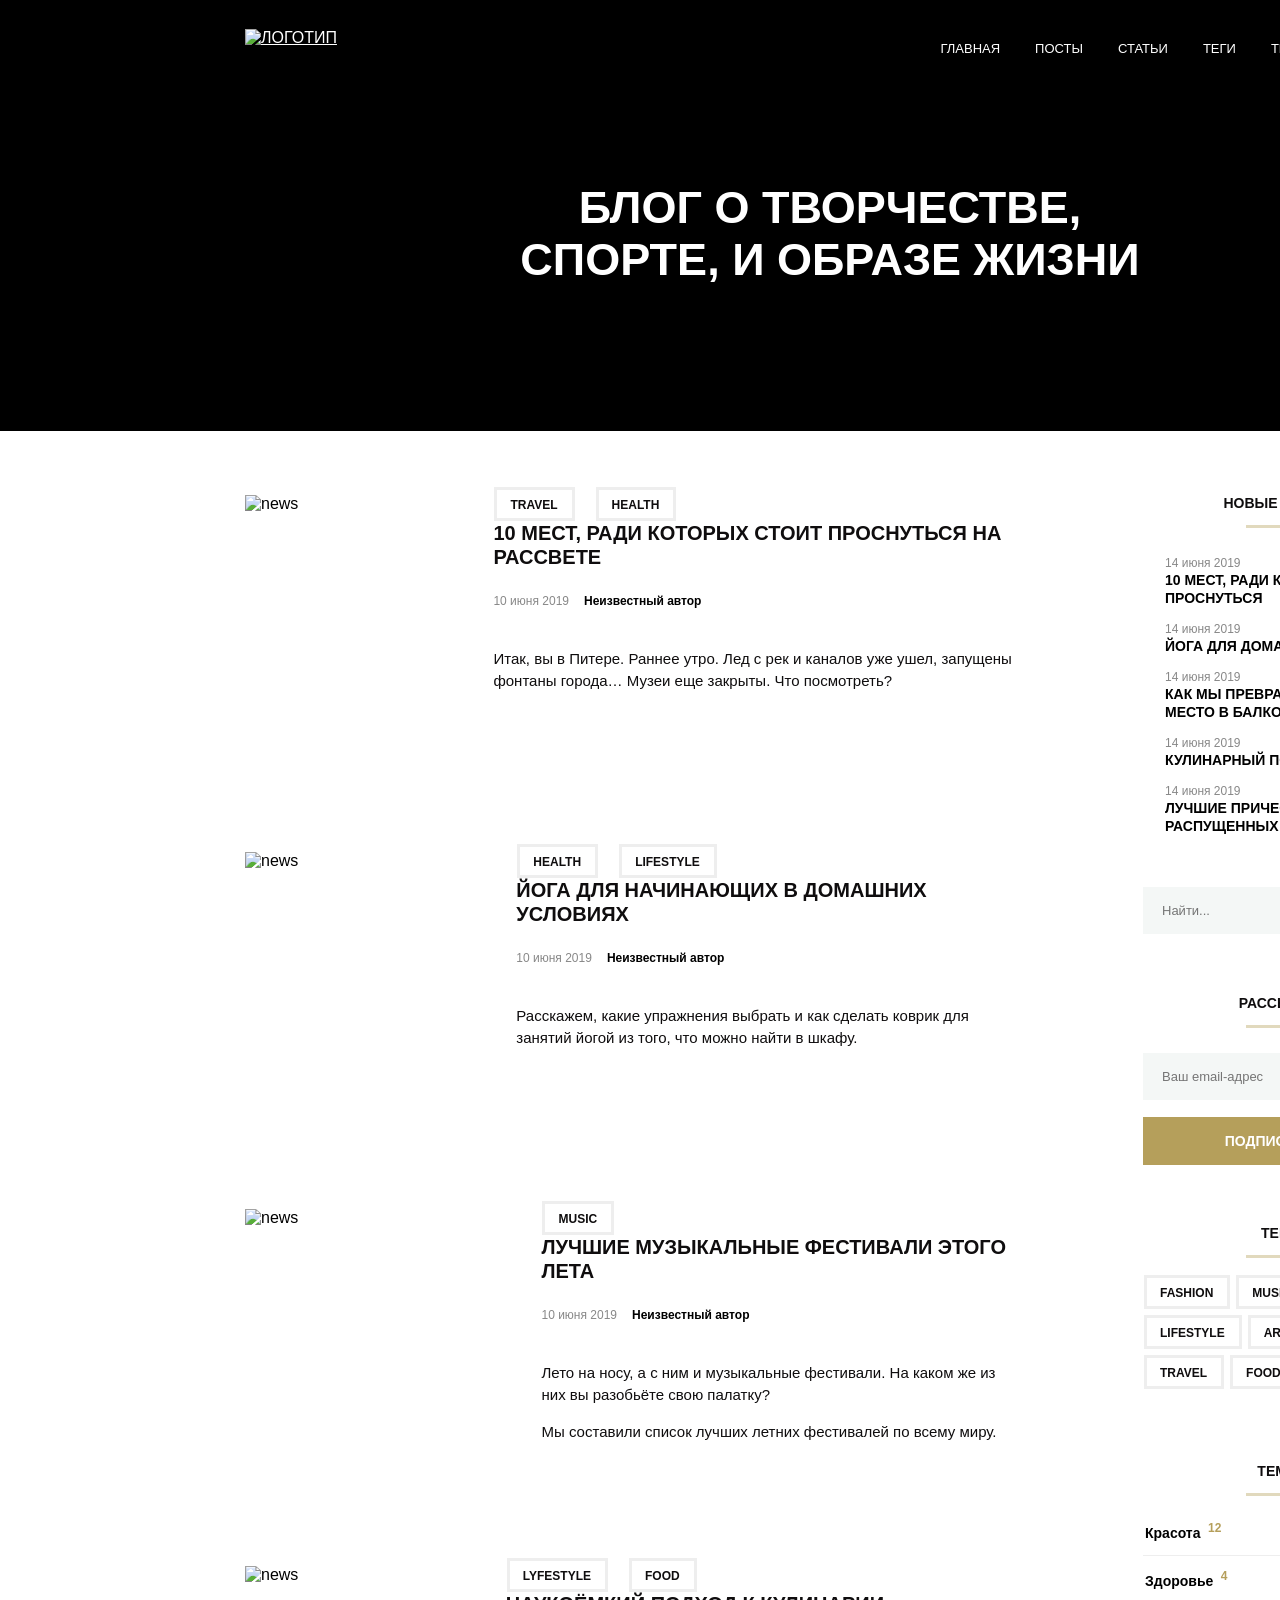
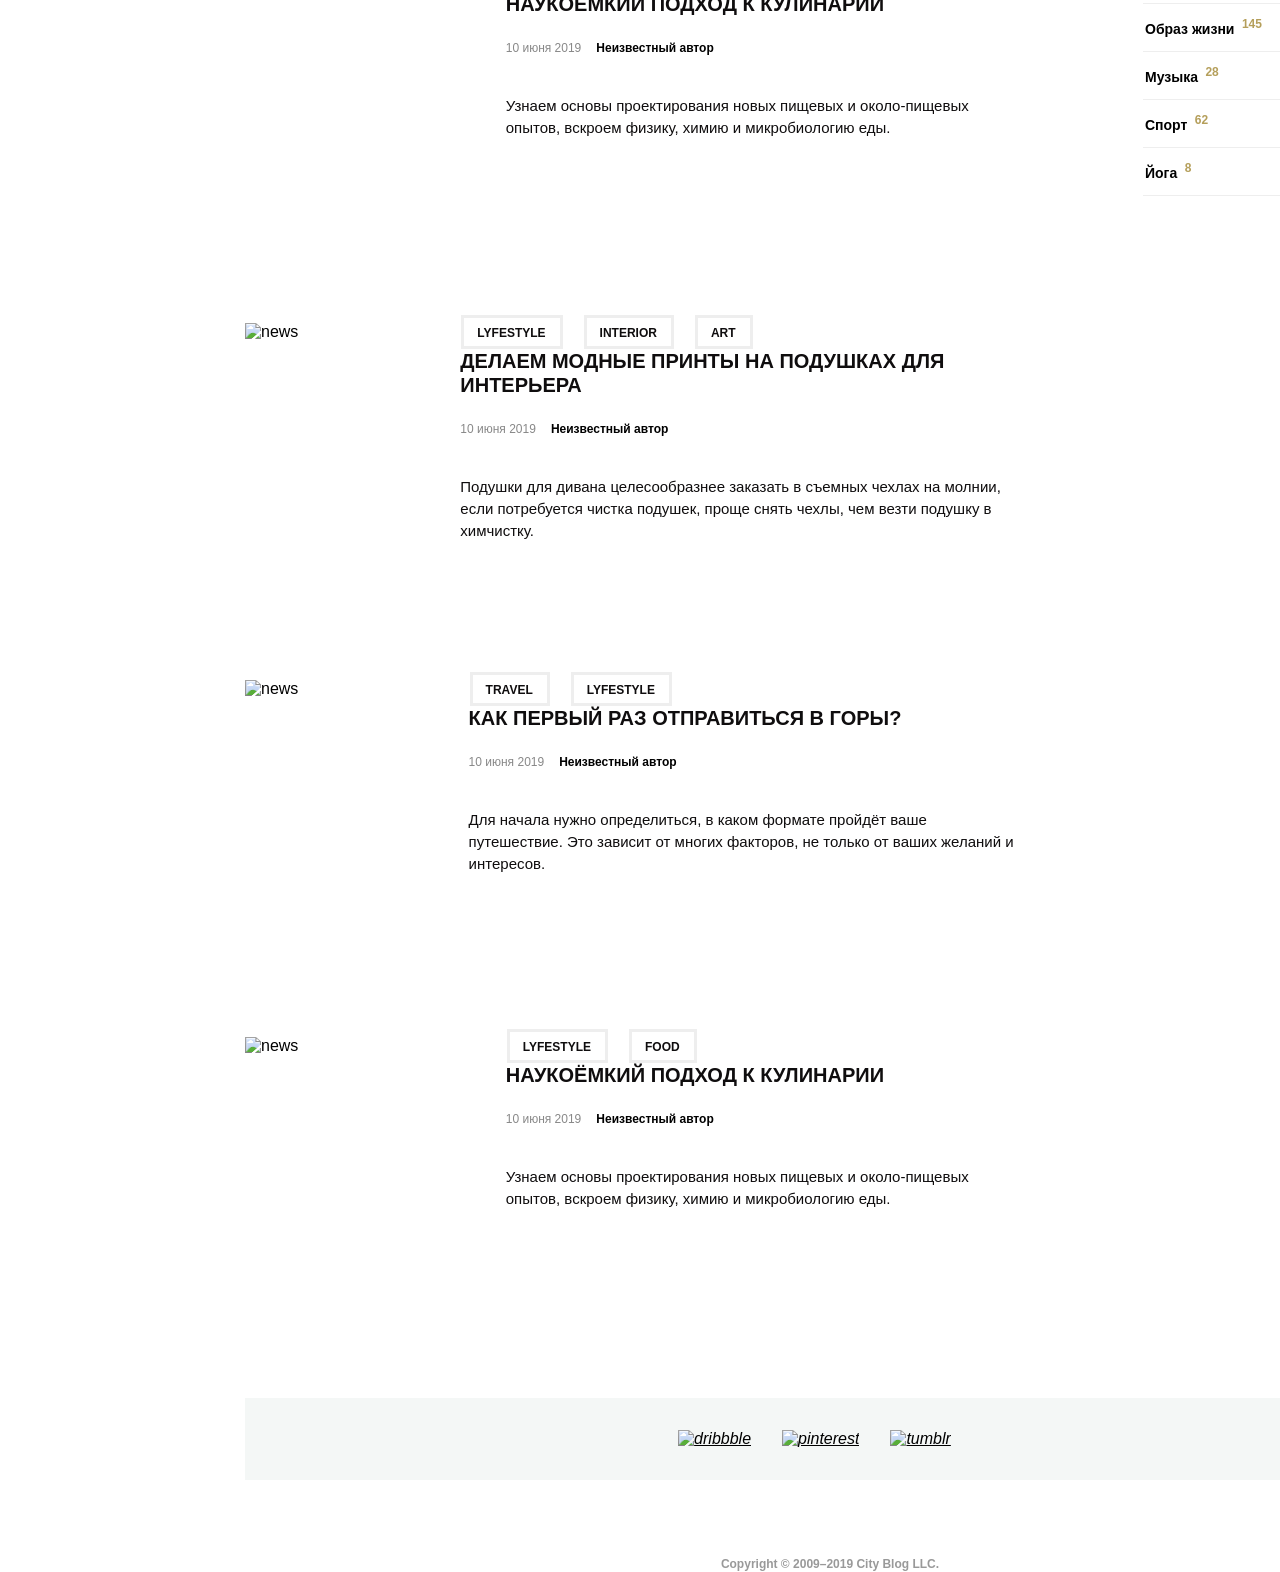
==== commit bfbe9c14: "modified:   .DS_Store 	modified:   noemi_blog/index.html 	modified:   noemi_blog/style.css" ====
--- a/noemi_blog/index.html
+++ b/noemi_blog/index.html
@@ -1,334 +1,474 @@
 <!DOCTYPE html>
 <html lang="en">
-<head>
-    <meta charset="UTF-8">
-    <meta http-equiv="X-UA-Compatible" content="IE=edge">
-    <meta name="viewport" content="width=device-width, initial-scale=1.0">
-    <link rel="stylesheet" href="style.css">
+  <head>
+    <meta charset="UTF-8" />
+    <meta http-equiv="X-UA-Compatible" content="IE=edge" />
+    <meta name="viewport" content="width=device-width, initial-scale=1.0" />
+    <link rel="stylesheet" href="style.css" />
     <title>Блог о творчестве, спорте, и образе жизни</title>
-</head>
-<body>
-  <header class="header">
-    <div class="header-container">
-      <div class="header-top">
-        <a href="#" class="logo-link">
-          <img class="logo" src="https://netology-code.github.io/html-2-diploma/sources/images/noemi-logo.svg" alt="Логотип">
-        </a>
-        <nav class="menu">
-          <ul class="menu-list">
-            <li class="menu-item">
-              <a href="#" class="menu-link">главная</a>    
-            </li>
-            <li class="menu-item">
-              <a href="#" class="menu-link">посты</a>    
-            </li>
-            <li class="menu-item">
-              <a href="#" class="menu-link">статьи</a>    
-            </li>
-            <li class="menu-item">
-              <a href="#" class="menu-link">теги</a>    
-            </li>
-            <li class="menu-item">
-              <a href="#" class="menu-link">темы</a>    
-            </li>
-            <li class="menu-item">
-              <a href="#" class="menu-link">контакты</a>    
-            </li>
-          </ul>
-        </nav>
-      </div>
-      <h1 class="title">Блог о творчестве, спорте, и образе жизни</h1>
+  </head>
+  <body>
+    <header class="header">
+      <div class="header-container">
+        <div class="header-top">
+          <a href="#" class="logo-link">
+            <img
+              class="logo"
+              src="https://netology-code.github.io/html-2-diploma/sources/images/noemi-logo.svg"
+              alt="Логотип"
+            />
+          </a>
+          <nav class="menu">
+            <ul class="menu-list">
+              <li class="menu-item">
+                <a href="#" class="menu-link">главная</a>
+              </li>
+              <li class="menu-item">
+                <a href="#" class="menu-link">посты</a>
+              </li>
+              <li class="menu-item">
+                <a href="#" class="menu-link">статьи</a>
+              </li>
+              <li class="menu-item">
+                <a href="#" class="menu-link">теги</a>
+              </li>
+              <li class="menu-item">
+                <a href="#" class="menu-link">темы</a>
+              </li>
+              <li class="menu-item">
+                <a href="#" class="menu-link">контакты</a>
+              </li>
+            </ul>
+          </nav>
+        </div>
+        <h1 class="title">Блог о творчестве, спорте, и образе жизни</h1>
       </div>
     </header>
     <!-- шапка закочилась делаем контейнер на две колонки main и aside  -->
     <div class="container">
       <div class="container-content">
         <main class="main-content">
-           <article class="post">
-             <img src="https://netology-code.github.io/html-2-diploma/sources/images/last-post1.jpg" alt="news" class="picture-post">
-             <div class="frame">
-               <ul class="tag-list">
-                 <li class="category">
-                   <a href="#" class="tag-link">Travel</a>
-                 </li>
-                 <li class="category">
-                   <a href="#" class="tag-link">Health</a>
-                 </li>
-               </ul>
-               <a href="" class="link-title-post"><h2 class="title-post">10 мест, ради которых стоит проснуться на рассвете</h2></a>
-               <div class="date-author">
-                 <time class="date" datetime="2019-06-10">10 июня 2019</time>
-                 <h3 class="title-author">Неизвестный автор</h3>
-               </div>
-               <p class="text-post">Итак, вы в Питере. Раннее утро. Лед с рек и каналов уже ушел, запущены фонтаны города… Музеи еще закрыты. Что посмотреть?</p>
-             </div>
-           </article>
-           <article class="post">
-             <img src="https://netology-code.github.io/html-2-diploma/sources/images/last-post2.jpg" alt="news" class="picture-post">
-             <div class="frame">
-                <ul class="tag-list">
-                 <li class="category">
-                   <a href="#" class="tag-link">Health</a>
-                 </li>
-                 <li class="category">
-                   <a href="#" class="tag-link">lifestyle</a>
-                 </li>
-               </ul>
-               <a href="" class="link-title-post"><h2 class="title-post">ЙОга для начинающих в домашних условиях</h2></a>
-               <div class="date-author">
-                 <time class="date" datetime="2019-06-10">10 июня 2019</time>
-                 <h3 class="title-author">Неизвестный автор</h3>
-               </div>
-               <p class="text-post">Расскажем, какие упражнения выбрать и как сделать коврик для занятий йогой из того, что можно найти в шкафу.</p>
-             </div>
-           </article>
-           <article class="post">
-             <img src="https://netology-code.github.io/html-2-diploma/sources/images/last-post3.jpg" alt="news" class="picture-post">
-             <div class="frame">
-                <ul class="tag-list">
-                 <li class="category">
-                   <a href="#" class="tag-link">Music</a>
-                 </li>
-               </ul>
-               <a href="" class="link-title-post"><h2 class="title-post">Лучшие музыкальные фестивали этого лета</h2></a>
-               <div class="date-author">
-                 <time class="date" datetime="2019-06-10">10 июня 2019</time>
-                 <h3 class="title-author">Неизвестный автор</h3>
-               </div>
-               <p class="text-post">Лето на носу, а с ним и музыкальные фестивали. На каком же из них вы разобьёте свою палатку?</p>
-               <p class="text-post">Мы составили список лучших летних фестивалей по всему миру.</p>
-             </div>
-           </article>
-           <article class="post">
-             <img src="https://netology-code.github.io/html-2-diploma/sources/images/last-post4.jpg" alt="news" class="picture-post">
-             <div class="frame">
-               <ul class="tag-list">
-                 <li class="category">
-                   <a href="#" class="tag-link">Lyfestyle</a>
-                 </li>
-                 <li class="category">
-                   <a href="#" class="tag-link">Food</a>
-                 </li>
-               </ul>
-               <a href="" class="link-title-post"><h2 class="title-post">Наукоёмкий подход к кулинарии</h2></a>
-               <div class="date-author">
-                 <time class="date" datetime="2019-06-10">10 июня 2019</time>
-                 <h3 class="title-author">Неизвестный автор</h3>
-               </div>
-               <p class="text-post">Узнаем основы проектирования новых пищевых и около-пищевых опытов, вскроем физику, химию и микробиологию еды.</p>
-             </div>
-           </article>
-           <article class="post">
-             <img src="https://netology-code.github.io/html-2-diploma/sources/images/last-post5.jpg" alt="news" class="picture-post">
-             <div class="frame">
-               <ul class="tag-list">
-                 <li class="category">
-                   <a href="#" class="tag-link">Lyfestyle</a>
-                 </li>
-                 <li class="category">
-                   <a href="#" class="tag-link">Interior</a>
-                 </li>
-                 <li class="category">
-                   <a href="#" class="tag-link">Art</a>
-                 </li>
-               </ul>
-               <a href="" class="link-title-post"><h2 class="title-post">делаем модные принты на подушках для интерьера</h2></a>
-               <div class="date-author">
-                 <time class="date" datetime="2019-06-10">10 июня 2019</time>
-                 <h3 class="title-author">Неизвестный автор</h3>
-               </div>
-               <p class="text-post">Подушки для дивана целесообразнее заказать в съемных чехлах на молнии, если потребуется чистка подушек, проще снять чехлы, чем везти подушку в химчистку.</p>
-             </div>
-           </article>
-           <article class="post">
-             <img src="https://netology-code.github.io/html-2-diploma/sources/images/last-post6.jpg" alt="news" class="picture-post">
-             <div class="frame">
-                <ul class="tag-list">
-                 <li class="category">
-                   <a href="#" class="tag-link">Travel</a>
-                 </li>
-                 <li class="category">
-                   <a href="#" class="tag-link">Lyfestyle</a>
-                 </li>
-               </ul>
-               <a href="" class="link-title-post"><h2 class="title-post">Как первый раз отправиться
-    в горы?</h2></a>
-               <div class="date-author">
-                 <time class="date" datetime="2019-06-10">10 июня 2019</time>
-                 <h3 class="title-author">Неизвестный автор</h3>
-               </div>
-               <p class="text-post">Для начала нужно определиться, в каком формате пройдёт ваше путешествие. Это зависит от многих факторов, не только от ваших желаний и интересов.</p>
-             </div>
-           </article>
-           <article class="post">
-             <img src="https://netology-code.github.io/html-2-diploma/sources/images/last-post4.jpg" alt="news" class="picture-post">
-             <div class="frame">
-                <ul class="tag-list">
-                 <li class="category">
-                   <a href="#" class="tag-link">Lyfestyle</a>
-                 </li>
-                 <li class="category">
-                   <a href="#" class="tag-link">Food</a>
-                 </li>
-               </ul>
-               <a href="" class="link-title-post"><h2 class="title-post">Наукоёмкий подход к кулинарии</h2></a>
-               <div class="date-author">
-                 <time class="date" datetime="2019-06-10">10 июня 2019</time>
-                 <h3 class="title-author">Неизвестный автор</h3>
-               </div>
-               <p class="text-post">Узнаем основы проектирования новых пищевых и около-пищевых опытов, вскроем физику, химию и микробиологию еды.</p>
-             </div>
-           </article>
-         </main>
+          <article class="post">
+            <img
+              src="https://netology-code.github.io/html-2-diploma/sources/images/last-post1.jpg"
+              alt="news"
+              class="picture-post"
+            />
+            <div class="frame">
+              <ul class="tag-list">
+                <li class="category">
+                  <a href="#" class="tag-link">Travel</a>
+                </li>
+                <li class="category">
+                  <a href="#" class="tag-link">Health</a>
+                </li>
+              </ul>
+              <a href="" class="link-title-post"
+                ><h2 class="title-post">
+                  10 мест, ради которых стоит проснуться на рассвете
+                </h2></a
+              >
+              <div class="date-author">
+                <time class="date" datetime="2019-06-10">10 июня 2019</time>
+                <h3 class="title-author">Неизвестный автор</h3>
+              </div>
+              <p class="text-post">
+                Итак, вы в Питере. Раннее утро. Лед с рек и каналов уже ушел,
+                запущены фонтаны города… Музеи еще закрыты. Что посмотреть?
+              </p>
+            </div>
+          </article>
+          <article class="post">
+            <img
+              src="https://netology-code.github.io/html-2-diploma/sources/images/last-post2.jpg"
+              alt="news"
+              class="picture-post"
+            />
+            <div class="frame">
+              <ul class="tag-list">
+                <li class="category">
+                  <a href="#" class="tag-link">Health</a>
+                </li>
+                <li class="category">
+                  <a href="#" class="tag-link">lifestyle</a>
+                </li>
+              </ul>
+              <a href="" class="link-title-post"
+                ><h2 class="title-post">
+                  ЙОга для начинающих в домашних условиях
+                </h2></a
+              >
+              <div class="date-author">
+                <time class="date" datetime="2019-06-10">10 июня 2019</time>
+                <h3 class="title-author">Неизвестный автор</h3>
+              </div>
+              <p class="text-post">
+                Расскажем, какие упражнения выбрать и как сделать коврик для
+                занятий йогой из того, что можно найти в шкафу.
+              </p>
+            </div>
+          </article>
+          <article class="post">
+            <img
+              src="https://netology-code.github.io/html-2-diploma/sources/images/last-post3.jpg"
+              alt="news"
+              class="picture-post"
+            />
+            <div class="frame">
+              <ul class="tag-list">
+                <li class="category">
+                  <a href="#" class="tag-link">Music</a>
+                </li>
+              </ul>
+              <a href="" class="link-title-post"
+                ><h2 class="title-post">
+                  Лучшие музыкальные фестивали этого лета
+                </h2></a
+              >
+              <div class="date-author">
+                <time class="date" datetime="2019-06-10">10 июня 2019</time>
+                <h3 class="title-author">Неизвестный автор</h3>
+              </div>
+              <p class="text-post">
+                Лето на носу, а с ним и музыкальные фестивали. На каком же из
+                них вы разобьёте свою палатку?
+              </p>
+              <p class="text-post">
+                Мы составили список лучших летних фестивалей по всему миру.
+              </p>
+            </div>
+          </article>
+          <article class="post">
+            <img
+              src="https://netology-code.github.io/html-2-diploma/sources/images/last-post4.jpg"
+              alt="news"
+              class="picture-post"
+            />
+            <div class="frame">
+              <ul class="tag-list">
+                <li class="category">
+                  <a href="#" class="tag-link">Lyfestyle</a>
+                </li>
+                <li class="category">
+                  <a href="#" class="tag-link">Food</a>
+                </li>
+              </ul>
+              <a href="" class="link-title-post"
+                ><h2 class="title-post">Наукоёмкий подход к кулинарии</h2></a
+              >
+              <div class="date-author">
+                <time class="date" datetime="2019-06-10">10 июня 2019</time>
+                <h3 class="title-author">Неизвестный автор</h3>
+              </div>
+              <p class="text-post">
+                Узнаем основы проектирования новых пищевых и около-пищевых
+                опытов, вскроем физику, химию и микробиологию еды.
+              </p>
+            </div>
+          </article>
+          <article class="post">
+            <img
+              src="https://netology-code.github.io/html-2-diploma/sources/images/last-post5.jpg"
+              alt="news"
+              class="picture-post"
+            />
+            <div class="frame">
+              <ul class="tag-list">
+                <li class="category">
+                  <a href="#" class="tag-link">Lyfestyle</a>
+                </li>
+                <li class="category">
+                  <a href="#" class="tag-link">Interior</a>
+                </li>
+                <li class="category">
+                  <a href="#" class="tag-link">Art</a>
+                </li>
+              </ul>
+              <a href="" class="link-title-post"
+                ><h2 class="title-post">
+                  делаем модные принты на подушках для интерьера
+                </h2></a
+              >
+              <div class="date-author">
+                <time class="date" datetime="2019-06-10">10 июня 2019</time>
+                <h3 class="title-author">Неизвестный автор</h3>
+              </div>
+              <p class="text-post">
+                Подушки для дивана целесообразнее заказать в съемных чехлах на
+                молнии, если потребуется чистка подушек, проще снять чехлы, чем
+                везти подушку в химчистку.
+              </p>
+            </div>
+          </article>
+          <article class="post">
+            <img
+              src="https://netology-code.github.io/html-2-diploma/sources/images/last-post6.jpg"
+              alt="news"
+              class="picture-post"
+            />
+            <div class="frame">
+              <ul class="tag-list">
+                <li class="category">
+                  <a href="#" class="tag-link">Travel</a>
+                </li>
+                <li class="category">
+                  <a href="#" class="tag-link">Lyfestyle</a>
+                </li>
+              </ul>
+              <a href="" class="link-title-post"
+                ><h2 class="title-post">
+                  Как первый раз отправиться в горы?
+                </h2></a
+              >
+              <div class="date-author">
+                <time class="date" datetime="2019-06-10">10 июня 2019</time>
+                <h3 class="title-author">Неизвестный автор</h3>
+              </div>
+              <p class="text-post">
+                Для начала нужно определиться, в каком формате пройдёт ваше
+                путешествие. Это зависит от многих факторов, не только от ваших
+                желаний и интересов.
+              </p>
+            </div>
+          </article>
+          <article class="post">
+            <img
+              src="https://netology-code.github.io/html-2-diploma/sources/images/last-post4.jpg"
+              alt="news"
+              class="picture-post"
+            />
+            <div class="frame">
+              <ul class="tag-list">
+                <li class="category">
+                  <a href="#" class="tag-link">Lyfestyle</a>
+                </li>
+                <li class="category">
+                  <a href="#" class="tag-link">Food</a>
+                </li>
+              </ul>
+              <a href="" class="link-title-post"
+                ><h2 class="title-post">Наукоёмкий подход к кулинарии</h2></a
+              >
+              <div class="date-author">
+                <time class="date" datetime="2019-06-10">10 июня 2019</time>
+                <h3 class="title-author">Неизвестный автор</h3>
+              </div>
+              <p class="text-post">
+                Узнаем основы проектирования новых пищевых и около-пищевых
+                опытов, вскроем физику, химию и микробиологию еды.
+              </p>
+            </div>
+          </article>
+        </main>
         <aside>
           <section class="last-posts">
-             <h2 class="title-side">Новые посты</h2>
-             <div class="posts">
-                 <article class="last-post-items">
-                   <img src="https://netology-code.github.io/html-2-diploma/sources/images/2.jpg" alt="" class="last-post-img">
-                   <div class="text-items">
-                     <time class="date" datetime="2019-06-14">14 июня 2019</time>
-                     <h3 class="last-post-title">
-                       <a href="#" class="last-post-link">10 мест, ради которых стоит проснуться</a>
-                     </h3>
-                   </div>
-                 </article>
-                 <article class="last-post-items">
-                   <img src="https://netology-code.github.io/html-2-diploma/sources/images/151.jpg" alt="" class="last-post-img">
-                   <div class="text-items">
-                     <time class="date" datetime="2019-06-14">14 июня 2019</time>
-                     <h3 class="last-post-title"><a href="#" class="last-post-link">Йога для домашних</a>
-                     </h3>
-                   </div>
-                 </article>
-                 <article class="last-post-items">
-                   <img src="https://netology-code.github.io/html-2-diploma/sources/images/45.jpg" alt="" class="last-post-img">
-                   <div class="text-items">
-                     <time class="date" datetime="2019-06-14">14 июня 2019</time>
-                     <h3 class="last-post-title"><a href="#" class="last-post-link">как мы превратили
-        классное место в балкон</a>
-                     </h3>
-                   </div>
-                 </article>
-                 <article class="last-post-items">
-                   <img src="https://netology-code.github.io/html-2-diploma/sources/images/501.jpg" alt="" class="last-post-img">
-                   <div class="text-items">
-                     <time class="date" datetime="2019-06-14">14 июня 2019</time>
-                     <h3 class="last-post-title">
-                       <a href="#" class="last-post-link">Кулинарный подход к науке</a>
-                     </h3>
-                   </div>
-                 </article>
-                 <article class="last-post-items">
-                   <img src="https://netology-code.github.io/html-2-diploma/sources/images/7.jpg" alt="" class="last-post-img">
-                   <div class="text-items">
-                     <time class="date" datetime="2019-06-14">14 июня 2019</time>
-                     <h3 class="last-post-title"><a href="#" class="last-post-link">лучшие прически для распущенных волос</a>                    </h3>
-                   </div>
-                 </article>
-               </div>
-             <form class="search-form">
-               <label class="search-box">
-                 <span class="visually-hidden">Искать на сайте</span>
-                 <input type="search" class="field-search" placeholder="Найти..." required>
-                 <button class="button-search">
-                   <span class="visually-hidden">Найти</span>
-                 </button>
-                </label>
-              </form>
-           </section>
+            <h2 class="title-side">Новые посты</h2>
+            <div class="posts">
+              <article class="last-post-items">
+                <img
+                  src="https://netology-code.github.io/html-2-diploma/sources/images/2.jpg"
+                  alt=""
+                  class="last-post-img"
+                />
+                <div class="text-items">
+                  <time class="date" datetime="2019-06-14">14 июня 2019</time>
+                  <h3 class="last-post-title">
+                    <a href="#" class="last-post-link"
+                      >10 мест, ради которых стоит проснуться</a
+                    >
+                  </h3>
+                </div>
+              </article>
+              <article class="last-post-items">
+                <img
+                  src="https://netology-code.github.io/html-2-diploma/sources/images/151.jpg"
+                  alt=""
+                  class="last-post-img"
+                />
+                <div class="text-items">
+                  <time class="date" datetime="2019-06-14">14 июня 2019</time>
+                  <h3 class="last-post-title">
+                    <a href="#" class="last-post-link">Йога для домашних</a>
+                  </h3>
+                </div>
+              </article>
+              <article class="last-post-items">
+                <img
+                  src="https://netology-code.github.io/html-2-diploma/sources/images/45.jpg"
+                  alt=""
+                  class="last-post-img"
+                />
+                <div class="text-items">
+                  <time class="date" datetime="2019-06-14">14 июня 2019</time>
+                  <h3 class="last-post-title">
+                    <a href="#" class="last-post-link"
+                      >как мы превратили классное место в балкон</a
+                    >
+                  </h3>
+                </div>
+              </article>
+              <article class="last-post-items">
+                <img
+                  src="https://netology-code.github.io/html-2-diploma/sources/images/501.jpg"
+                  alt=""
+                  class="last-post-img"
+                />
+                <div class="text-items">
+                  <time class="date" datetime="2019-06-14">14 июня 2019</time>
+                  <h3 class="last-post-title">
+                    <a href="#" class="last-post-link"
+                      >Кулинарный подход к науке</a
+                    >
+                  </h3>
+                </div>
+              </article>
+              <article class="last-post-items">
+                <img
+                  src="https://netology-code.github.io/html-2-diploma/sources/images/7.jpg"
+                  alt=""
+                  class="last-post-img"
+                />
+                <div class="text-items">
+                  <time class="date" datetime="2019-06-14">14 июня 2019</time>
+                  <h3 class="last-post-title">
+                    <a href="#" class="last-post-link"
+                      >лучшие прически для распущенных волос</a
+                    >
+                  </h3>
+                </div>
+              </article>
+            </div>
+            <form class="search-form">
+              <label class="search-box">
+                <span class="visually-hidden">Искать на сайте</span>
+                <input
+                  type="search"
+                  class="field-search"
+                  placeholder="Найти..."
+                  required
+                />
+                <button class="button-search">
+                  <span class="visually-hidden">Найти</span>
+                </button>
+              </label>
+            </form>
+          </section>
           <section class="subscribe">
-             <h2 class="title-side">Рассылка</h2>
-             <form class="subscribe-form">
-               <label class="subscribe-box">
-                 <span class="visually-hidden">Ваш email</span>
-                 <input type="email" class="field-subscribe" placeholder="Ваш email-адрес" required>
-                 <button class="button-subscribe">Подписаться</button>
-                </label>
-             </form>
-           </section>
+            <h2 class="title-side">Рассылка</h2>
+            <form class="subscribe-form">
+              <label class="subscribe-box">
+                <span class="visually-hidden">Ваш email</span>
+                <input
+                  type="email"
+                  class="field-subscribe"
+                  placeholder="Ваш email-адрес"
+                  required
+                />
+                <button class="button-subscribe">Подписаться</button>
+              </label>
+            </form>
+          </section>
           <section class="tags">
-             <h2 class="title-side">Теги</h2>
-             <div class="tags-list">
-                 <a href="#" class="link-tag">Fashion</a>
-                 <a href="#" class="link-tag">Music</a>
-                 <a href="#" class="link-tag">Lifestyle</a>
-                 <a href="#" class="link-tag">Art</a>
-                 <a href="#" class="link-tag">Interior</a>
-                 <a href="#" class="link-tag">Travel</a>
-                 <a href="#" class="link-tag">Food</a>
-                 <a href="#" class="link-tag">Health</a>
-               </div>
-           </section>
+            <h2 class="title-side">Теги</h2>
+            <ul class="tags-list">
+              <li><a href="#" class="tag-link">Fashion</a></li>
+              <li><a href="#" class="tag-link">Music</a></li>
+              <li><a href="#" class="tag-link">Lifestyle</a></li>
+              <li><a href="#" class="tag-link">Art</a></li>
+              <li><a href="#" class="tag-link">Interior</a></li>
+              <li><a href="#" class="tag-link">Travel</a></li>
+              <li><a href="#" class="tag-link">Food</a></li>
+              <li><a href="#" class="tag-link">Health</a></li>
+            </ul>
+          </section>
           <section class="categories">
-             <h2 class="title-side">Темы</h2>
-             <ul class="topic-list">
-               <li class="topic">
-                 <div class="items-topic">
-                   <a href="#" class="topic-link">Красота</a>
-                   <sup class="topic-count">12</sup>
-                 </div>
-               </li>
-               <li class="topic">
-                 <div class="items-topic">
-                   <a href="#" class="topic-link">Здоровье</a>
-                   <sup class="topic-count">4</sup>
-                 </div>
-               </li>
-               <li class="topic">
-                 <div class="items-topic">
-                   <a href="#" class="topic-link">Образ жизни</a>
-                   <sup class="topic-count">145</sup>
-                 </div>
-               </li>
-               <li class="topic">
-                 <div class="items-topic">
-                   <a href="#" class="topic-link">Музыка</a>
-                   <sup class="topic-count">28</sup>
-                 </div>
-               </li>
-               <li class="topic">
-                 <div class="items-topic">
-                   <a href="#" class="topic-link">Спорт</a>
-                   <sup class="topic-count">62</sup>
-                 </div>
-               </li>
-               <li class="topic">
-                 <div class="items-topic">
-                   <a href="#" class="topic-link">Йога</a>
-                   <sup class="topic-count">8</sup>
-                 </div>
-               </li>
-             </ul>
-           </section>
+            <h2 class="title-side">Темы</h2>
+            <ul class="topic-list">
+              <li class="topic">
+                <div class="items-topic">
+                  <a href="#" class="topic-link">Красота</a>
+                  <sup class="topic-count">12</sup>
+                </div>
+              </li>
+              <li class="topic">
+                <div class="items-topic">
+                  <a href="#" class="topic-link">Здоровье</a>
+                  <sup class="topic-count">4</sup>
+                </div>
+              </li>
+              <li class="topic">
+                <div class="items-topic">
+                  <a href="#" class="topic-link">Образ жизни</a>
+                  <sup class="topic-count">145</sup>
+                </div>
+              </li>
+              <li class="topic">
+                <div class="items-topic">
+                  <a href="#" class="topic-link">Музыка</a>
+                  <sup class="topic-count">28</sup>
+                </div>
+              </li>
+              <li class="topic">
+                <div class="items-topic">
+                  <a href="#" class="topic-link">Спорт</a>
+                  <sup class="topic-count">62</sup>
+                </div>
+              </li>
+              <li class="topic">
+                <div class="items-topic">
+                  <a href="#" class="topic-link">Йога</a>
+                  <sup class="topic-count">8</sup>
+                </div>
+              </li>
+            </ul>
+          </section>
         </aside>
       </div>
     </div>
-<!--  подвал -->
+    <!--  подвал -->
 
     <footer class="footer">
       <address class="social">
-        <div class="social-items">
-          <a href="#" class="social-img-link">
-            <span class="visually-hidden">dribbble</span>
-            <img src="https://netology-code.github.io/html-2-diploma/sources/images/social/001-dribbble.svg" alt="dribbble" class="social-dribbble-img">
-          </a>
-          <a href="#" class="social-img-link">
-            <span class="visually-hidden">pinterest</span>
-            <img src="https://netology-code.github.io/html-2-diploma/sources/images/social/002-pinterest.svg" alt="pinterest" class="social-pinterest-img">
-          </a>
-          <a href="#" class="social-img-link">  
-            <span class="visually-hidden">tumblr</span>
-            <img src="https://netology-code.github.io/html-2-diploma/sources/images/social/003-tumblr.svg" alt="tumblr" class="social-tumblr-img">
-          </a>
-        </div>
+        <ul class="social-items">
+          <li>
+            <a href="#">
+              <span class="visually-hidden">dribbble</span>
+              <img
+                class="social-img-link"
+                src="https://netology-code.github.io/html-2-diploma/sources/images/social/001-dribbble.svg"
+                alt="dribbble"
+              />
+            </a>
+          </li>
+          <li>
+            <a href="#">
+              <span class="visually-hidden">pinterest</span>
+              <img
+                class="social-img-link"
+                src="https://netology-code.github.io/html-2-diploma/sources/images/social/002-pinterest.svg"
+                alt="pinterest"
+              />
+            </a>
+          </li>
+          <li>
+            <a href="#">
+              <span class="visually-hidden">tumblr</span>
+              <img
+                class="social-img-link"
+                src="https://netology-code.github.io/html-2-diploma/sources/images/social/003-tumblr.svg"
+                alt="tumblr"
+              />
+            </a>
+          </li>
+        </ul>
       </address>
       <div class="copyrights">
         <div class="copyright-link-block">
-          <a href="#" class="copyright-link">Copyright © 2009–2019 City Blog LLC.</a>
+          <a href="#" class="copyright-link"
+            >Copyright © 2009–2019 City Blog LLC.</a
+          >
         </div>
       </div>
-    </footer>   
-</body>
-
+    </footer>
+  </body>
 </html>
--- a/noemi_blog/style.css
+++ b/noemi_blog/style.css
@@ -364,15 +364,17 @@
 
 .tags {
   width: 272px;
+
   margin-bottom: 60px;
 }
 
 .tags-list {
   display: flex;
   flex-wrap: wrap;
-}
-
-.link-tag {
+  min-height: 120px;
+}
+
+.tag-link {
   text-decoration: none;
   font-size: 12px;
   font-weight: 700;
@@ -384,7 +386,7 @@
   border: 3px solid #eee;
 }
 
-.link-tag:hover {
+.tag-link:hover {
   border-color: #b59f5b;
   text-shadow: #0f0d0e 0 0 0;
 }
@@ -426,6 +428,7 @@
   font-size: 12px;
   font-weight: 700;
   color: #b59f5b;
+  margin-left: 3px;
 }
 
 /* подвал */
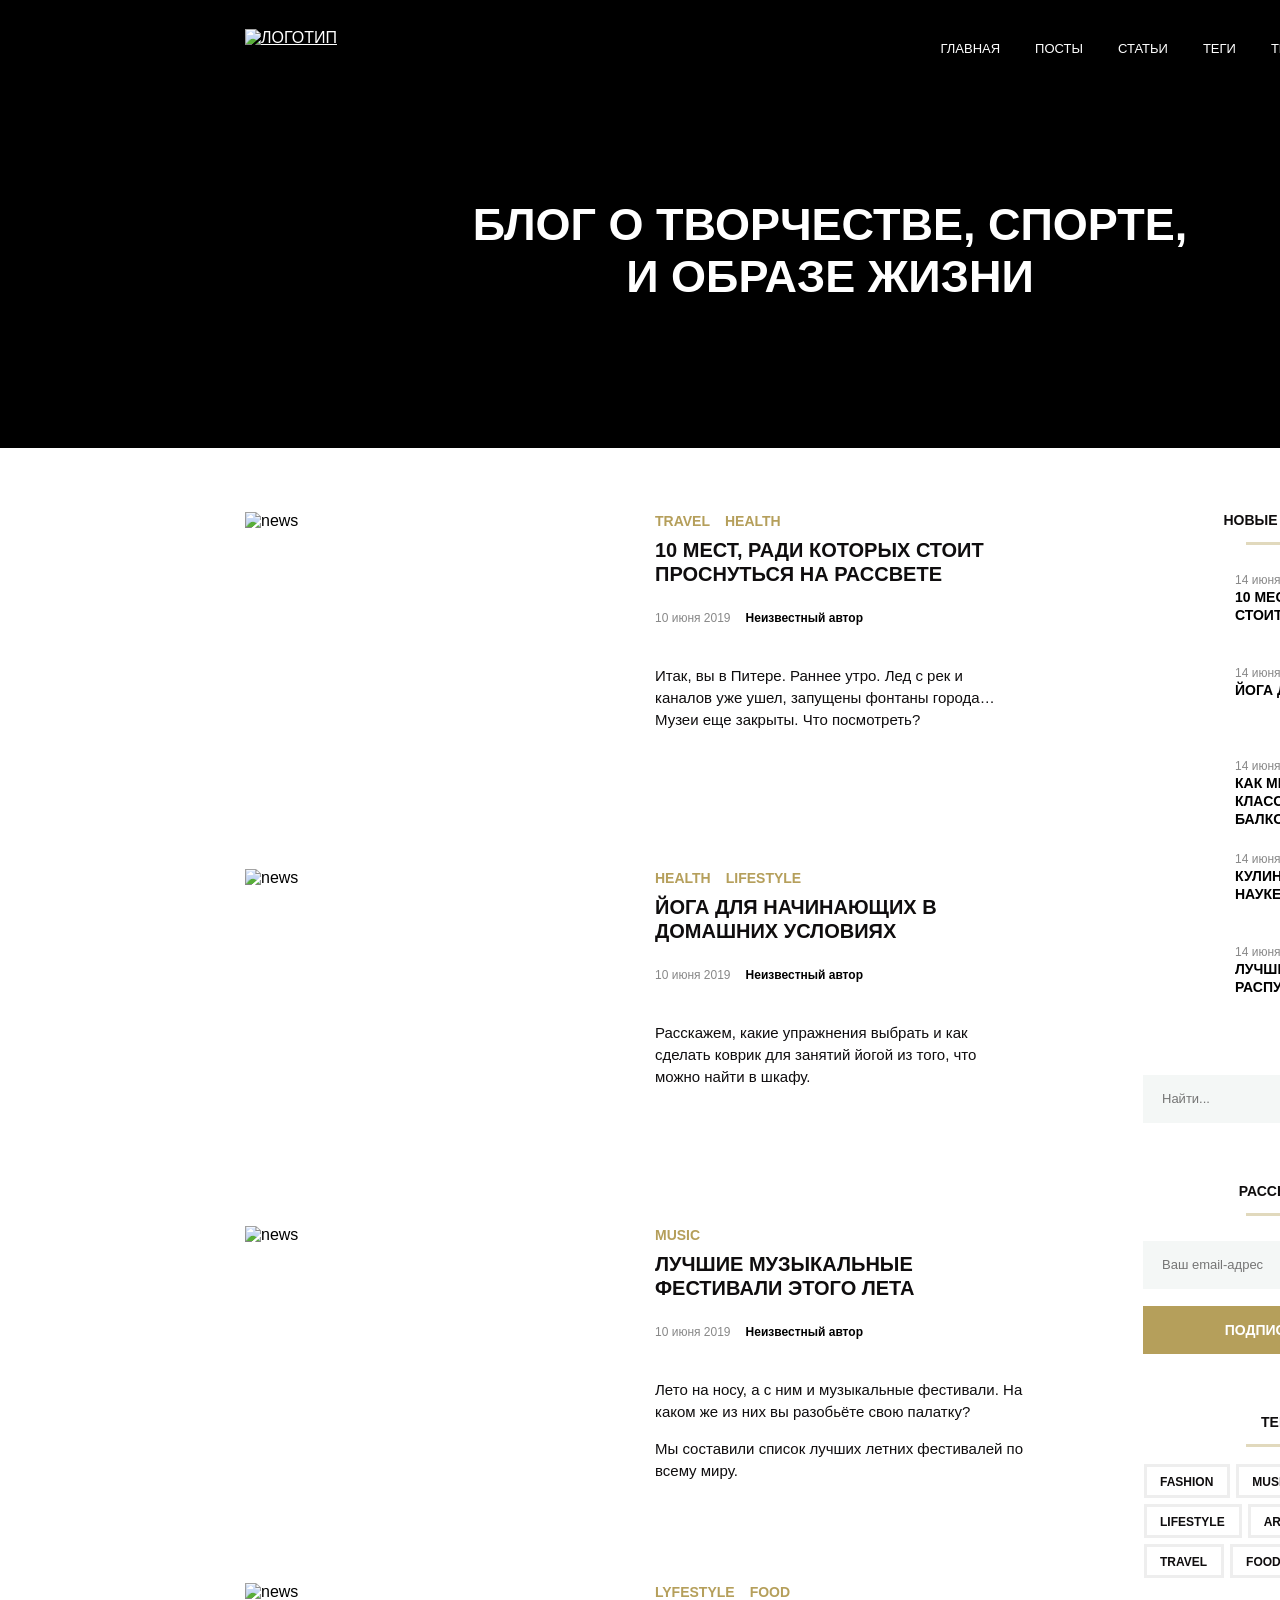
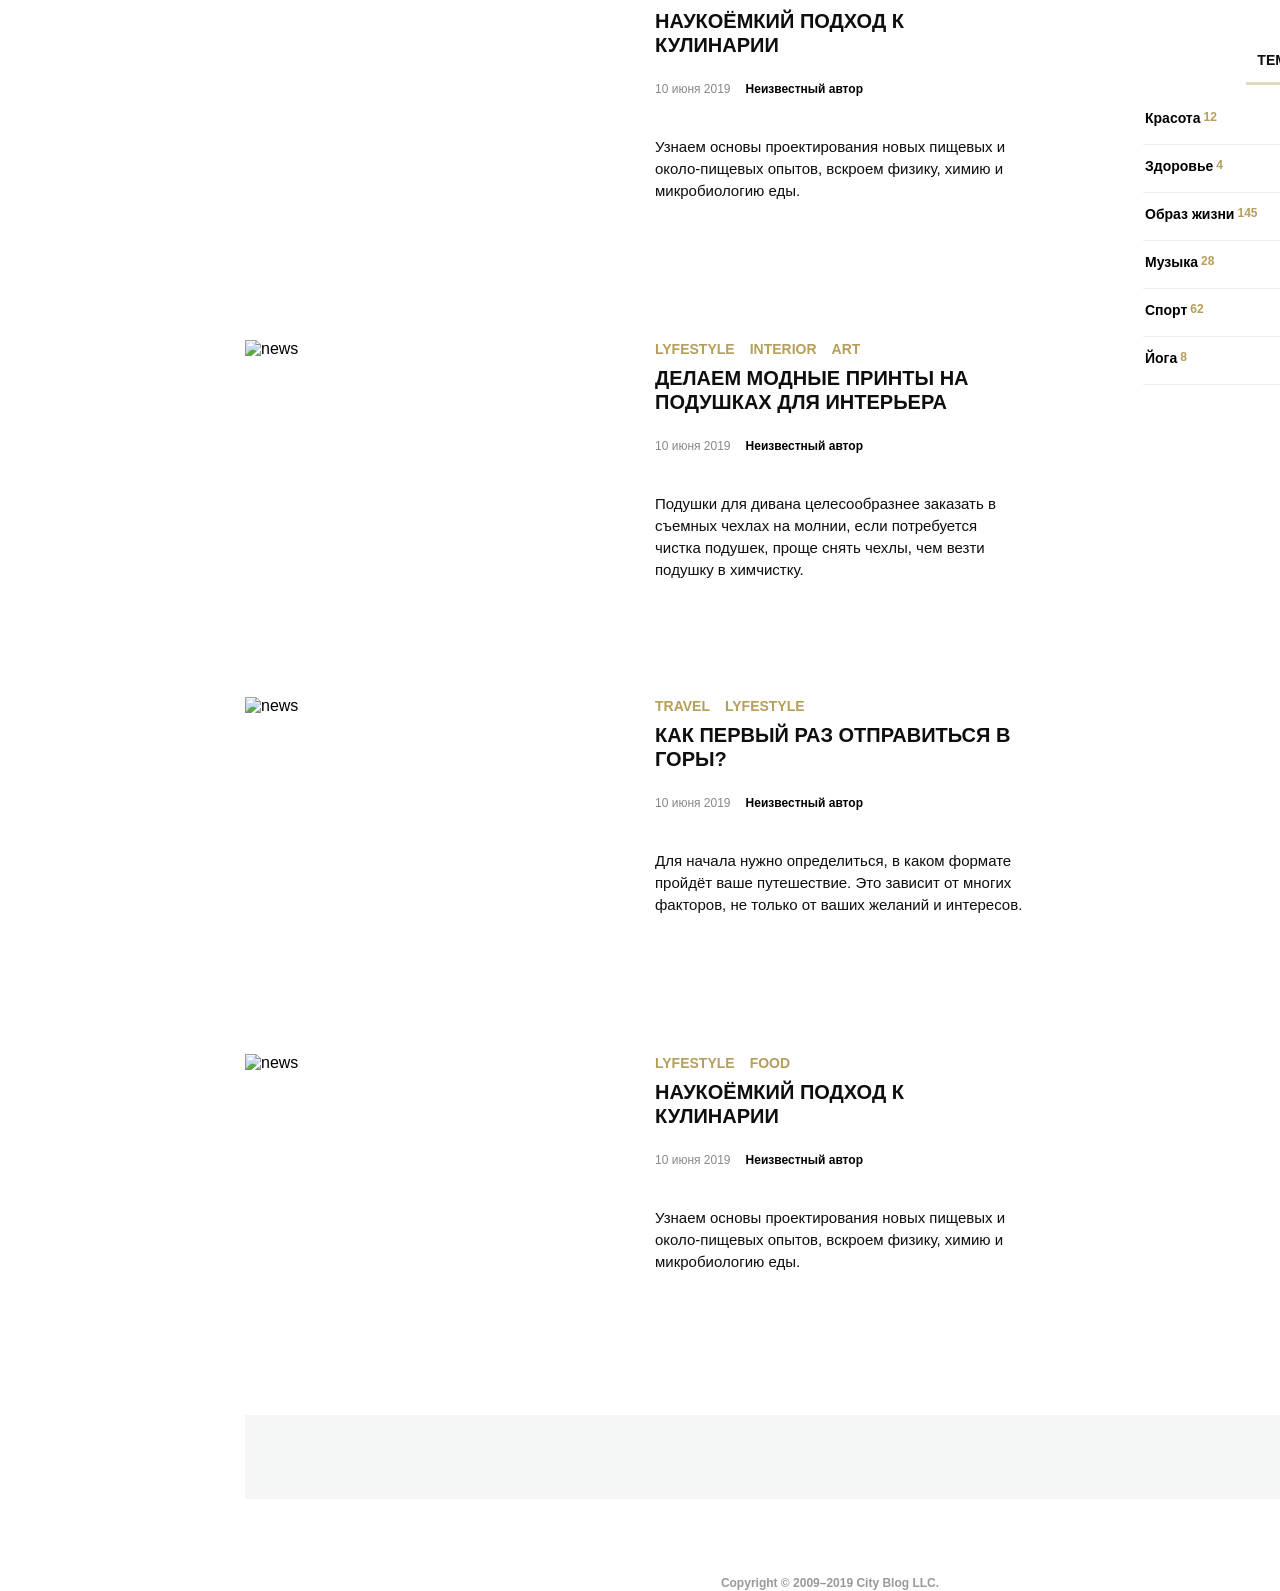
==== commit b635af81: "modified:   noemi_blog/index.html 	modified:   noemi_blog/style.css" ====
--- a/noemi_blog/index.html
+++ b/noemi_blog/index.html
@@ -7,16 +7,11 @@
     <link rel="stylesheet" href="style.css" />
     <title>Блог о творчестве, спорте, и образе жизни</title>
   </head>
-  <body>
-    <header class="header">
+  <header class="header">
       <div class="header-container">
         <div class="header-top">
           <a href="#" class="logo-link">
-            <img
-              class="logo"
-              src="https://netology-code.github.io/html-2-diploma/sources/images/noemi-logo.svg"
-              alt="Логотип"
-            />
+            <img class="logo" src="https://netology-code.github.io/html-2-diploma/sources/images/noemi-logo.svg" alt="Логотип">
           </a>
           <nav class="menu">
             <ul class="menu-list">
@@ -49,11 +44,7 @@
       <div class="container-content">
         <main class="main-content">
           <article class="post">
-            <img
-              src="https://netology-code.github.io/html-2-diploma/sources/images/last-post1.jpg"
-              alt="news"
-              class="picture-post"
-            />
+            <img src="https://netology-code.github.io/html-2-diploma/sources/images/last-post1.jpg" alt="news" class="picture-post">
             <div class="frame">
               <ul class="tag-list">
                 <li class="category">
@@ -63,27 +54,16 @@
                   <a href="#" class="tag-link">Health</a>
                 </li>
               </ul>
-              <a href="" class="link-title-post"
-                ><h2 class="title-post">
-                  10 мест, ради которых стоит проснуться на рассвете
-                </h2></a
-              >
-              <div class="date-author">
-                <time class="date" datetime="2019-06-10">10 июня 2019</time>
-                <h3 class="title-author">Неизвестный автор</h3>
-              </div>
-              <p class="text-post">
-                Итак, вы в Питере. Раннее утро. Лед с рек и каналов уже ушел,
-                запущены фонтаны города… Музеи еще закрыты. Что посмотреть?
-              </p>
-            </div>
-          </article>
-          <article class="post">
-            <img
-              src="https://netology-code.github.io/html-2-diploma/sources/images/last-post2.jpg"
-              alt="news"
-              class="picture-post"
-            />
+              <h2 class="title-post"><a href="#" class="link-title-post">10 мест, ради которых стоит проснуться на рассвете</a></h2>
+              <div class="date-author">
+                <time class="date" datetime="2019-06-10">10 июня 2019</time>
+                <span class="title-author">Неизвестный автор</span>
+              </div>
+              <p class="text-post">Итак, вы в Питере. Раннее утро. Лед с рек и каналов уже ушел, запущены фонтаны города… Музеи еще закрыты. Что посмотреть?</p>
+            </div>
+          </article>
+          <article class="post">
+            <img src="https://netology-code.github.io/html-2-diploma/sources/images/last-post2.jpg" alt="news" class="picture-post">
             <div class="frame">
               <ul class="tag-list">
                 <li class="category">
@@ -93,57 +73,33 @@
                   <a href="#" class="tag-link">lifestyle</a>
                 </li>
               </ul>
-              <a href="" class="link-title-post"
-                ><h2 class="title-post">
-                  ЙОга для начинающих в домашних условиях
-                </h2></a
-              >
-              <div class="date-author">
-                <time class="date" datetime="2019-06-10">10 июня 2019</time>
-                <h3 class="title-author">Неизвестный автор</h3>
-              </div>
-              <p class="text-post">
-                Расскажем, какие упражнения выбрать и как сделать коврик для
-                занятий йогой из того, что можно найти в шкафу.
-              </p>
-            </div>
-          </article>
-          <article class="post">
-            <img
-              src="https://netology-code.github.io/html-2-diploma/sources/images/last-post3.jpg"
-              alt="news"
-              class="picture-post"
-            />
+              <h2 class="title-post"><a href="#" class="link-title-post">Йога для начинающих в домашних условиях</a></h2>
+              <div class="date-author">
+                <time class="date" datetime="2019-06-10">10 июня 2019</time>
+                <span class="title-author">Неизвестный автор</span>
+              </div>
+              <p class="text-post">Расскажем, какие упражнения выбрать и как сделать коврик для занятий йогой из того, что можно найти в шкафу.</p>
+            </div>
+          </article>
+          <article class="post">
+            <img src="https://netology-code.github.io/html-2-diploma/sources/images/last-post3.jpg" alt="news" class="picture-post">
             <div class="frame">
               <ul class="tag-list">
                 <li class="category">
                   <a href="#" class="tag-link">Music</a>
                 </li>
               </ul>
-              <a href="" class="link-title-post"
-                ><h2 class="title-post">
-                  Лучшие музыкальные фестивали этого лета
-                </h2></a
-              >
-              <div class="date-author">
-                <time class="date" datetime="2019-06-10">10 июня 2019</time>
-                <h3 class="title-author">Неизвестный автор</h3>
-              </div>
-              <p class="text-post">
-                Лето на носу, а с ним и музыкальные фестивали. На каком же из
-                них вы разобьёте свою палатку?
-              </p>
-              <p class="text-post">
-                Мы составили список лучших летних фестивалей по всему миру.
-              </p>
-            </div>
-          </article>
-          <article class="post">
-            <img
-              src="https://netology-code.github.io/html-2-diploma/sources/images/last-post4.jpg"
-              alt="news"
-              class="picture-post"
-            />
+              <h2 class="title-post"><a href="#" class="link-title-post">Лучшие музыкальные фестивали этого лета</a></h2>
+              <div class="date-author">
+                <time class="date" datetime="2019-06-10">10 июня 2019</time>
+                <span class="title-author">Неизвестный автор</span>
+              </div>
+              <p class="text-post">Лето на носу, а с ним и музыкальные фестивали. На каком же из них вы разобьёте свою палатку?</p>
+              <p class="text-post">Мы составили список лучших летних фестивалей по всему миру.</p>
+            </div>
+          </article>
+          <article class="post">
+            <img src="https://netology-code.github.io/html-2-diploma/sources/images/last-post4.jpg" alt="news" class="picture-post">
             <div class="frame">
               <ul class="tag-list">
                 <li class="category">
@@ -153,25 +109,16 @@
                   <a href="#" class="tag-link">Food</a>
                 </li>
               </ul>
-              <a href="" class="link-title-post"
-                ><h2 class="title-post">Наукоёмкий подход к кулинарии</h2></a
-              >
-              <div class="date-author">
-                <time class="date" datetime="2019-06-10">10 июня 2019</time>
-                <h3 class="title-author">Неизвестный автор</h3>
-              </div>
-              <p class="text-post">
-                Узнаем основы проектирования новых пищевых и около-пищевых
-                опытов, вскроем физику, химию и микробиологию еды.
-              </p>
-            </div>
-          </article>
-          <article class="post">
-            <img
-              src="https://netology-code.github.io/html-2-diploma/sources/images/last-post5.jpg"
-              alt="news"
-              class="picture-post"
-            />
+              <h2 class="title-post"><a href="#" class="link-title-post">Наукоёмкий подход к кулинарии</a></h2>
+              <div class="date-author">
+                <time class="date" datetime="2019-06-10">10 июня 2019</time>
+                <span class="title-author">Неизвестный автор</span>
+              </div>
+              <p class="text-post">Узнаем основы проектирования новых пищевых и около-пищевых опытов, вскроем физику, химию и микробиологию еды.</p>
+            </div>
+          </article>
+          <article class="post">
+            <img src="https://netology-code.github.io/html-2-diploma/sources/images/last-post5.jpg" alt="news" class="picture-post">
             <div class="frame">
               <ul class="tag-list">
                 <li class="category">
@@ -184,28 +131,16 @@
                   <a href="#" class="tag-link">Art</a>
                 </li>
               </ul>
-              <a href="" class="link-title-post"
-                ><h2 class="title-post">
-                  делаем модные принты на подушках для интерьера
-                </h2></a
-              >
-              <div class="date-author">
-                <time class="date" datetime="2019-06-10">10 июня 2019</time>
-                <h3 class="title-author">Неизвестный автор</h3>
-              </div>
-              <p class="text-post">
-                Подушки для дивана целесообразнее заказать в съемных чехлах на
-                молнии, если потребуется чистка подушек, проще снять чехлы, чем
-                везти подушку в химчистку.
-              </p>
-            </div>
-          </article>
-          <article class="post">
-            <img
-              src="https://netology-code.github.io/html-2-diploma/sources/images/last-post6.jpg"
-              alt="news"
-              class="picture-post"
-            />
+              <h2 class="title-post"><a href="#" class="link-title-post">делаем модные принты на подушках для интерьера</a></h2>
+              <div class="date-author">
+                <time class="date" datetime="2019-06-10">10 июня 2019</time>
+                <span class="title-author">Неизвестный автор</span>
+              </div>
+              <p class="text-post">Подушки для дивана целесообразнее заказать в съемных чехлах на молнии, если потребуется чистка подушек, проще снять чехлы, чем везти подушку в химчистку.</p>
+            </div>
+          </article>
+          <article class="post">
+            <img src="https://netology-code.github.io/html-2-diploma/sources/images/last-post6.jpg" alt="news" class="picture-post">
             <div class="frame">
               <ul class="tag-list">
                 <li class="category">
@@ -215,28 +150,17 @@
                   <a href="#" class="tag-link">Lyfestyle</a>
                 </li>
               </ul>
-              <a href="" class="link-title-post"
-                ><h2 class="title-post">
-                  Как первый раз отправиться в горы?
-                </h2></a
-              >
-              <div class="date-author">
-                <time class="date" datetime="2019-06-10">10 июня 2019</time>
-                <h3 class="title-author">Неизвестный автор</h3>
-              </div>
-              <p class="text-post">
-                Для начала нужно определиться, в каком формате пройдёт ваше
-                путешествие. Это зависит от многих факторов, не только от ваших
-                желаний и интересов.
-              </p>
-            </div>
-          </article>
-          <article class="post">
-            <img
-              src="https://netology-code.github.io/html-2-diploma/sources/images/last-post4.jpg"
-              alt="news"
-              class="picture-post"
-            />
+              <h2 class="title-post"><a href="#" class="link-title-post">Как первый раз отправиться
+                  в горы?</a></h2>
+              <div class="date-author">
+                <time class="date" datetime="2019-06-10">10 июня 2019</time>
+                <span class="title-author">Неизвестный автор</span>
+              </div>
+              <p class="text-post">Для начала нужно определиться, в каком формате пройдёт ваше путешествие. Это зависит от многих факторов, не только от ваших желаний и интересов.</p>
+            </div>
+          </article>
+          <article class="post">
+            <img src="https://netology-code.github.io/html-2-diploma/sources/images/last-post4.jpg" alt="news" class="picture-post">
             <div class="frame">
               <ul class="tag-list">
                 <li class="category">
@@ -246,17 +170,12 @@
                   <a href="#" class="tag-link">Food</a>
                 </li>
               </ul>
-              <a href="" class="link-title-post"
-                ><h2 class="title-post">Наукоёмкий подход к кулинарии</h2></a
-              >
-              <div class="date-author">
-                <time class="date" datetime="2019-06-10">10 июня 2019</time>
-                <h3 class="title-author">Неизвестный автор</h3>
-              </div>
-              <p class="text-post">
-                Узнаем основы проектирования новых пищевых и около-пищевых
-                опытов, вскроем физику, химию и микробиологию еды.
-              </p>
+              <h2 class="title-post"><a href="#" class="link-title-post">Наукоёмкий подход к кулинарии</a></h2>
+              <div class="date-author">
+                <time class="date" datetime="2019-06-10">10 июня 2019</time>
+                <span class="title-author">Неизвестный автор</span>
+              </div>
+              <p class="text-post">Узнаем основы проектирования новых пищевых и около-пищевых опытов, вскроем физику, химию и микробиологию еды.</p>
             </div>
           </article>
         </main>
@@ -265,88 +184,52 @@
             <h2 class="title-side">Новые посты</h2>
             <div class="posts">
               <article class="last-post-items">
-                <img
-                  src="https://netology-code.github.io/html-2-diploma/sources/images/2.jpg"
-                  alt=""
-                  class="last-post-img"
-                />
+                <img src="https://netology-code.github.io/html-2-diploma/sources/images/2.jpg" alt="" class="last-post-img">
                 <div class="text-items">
                   <time class="date" datetime="2019-06-14">14 июня 2019</time>
                   <h3 class="last-post-title">
-                    <a href="#" class="last-post-link"
-                      >10 мест, ради которых стоит проснуться</a
-                    >
+                    <a href="#" class="last-post-link">10 мест, ради которых стоит проснуться</a>
                   </h3>
                 </div>
               </article>
               <article class="last-post-items">
-                <img
-                  src="https://netology-code.github.io/html-2-diploma/sources/images/151.jpg"
-                  alt=""
-                  class="last-post-img"
-                />
+                <img src="https://netology-code.github.io/html-2-diploma/sources/images/151.jpg" alt="" class="last-post-img">
+                <div class="text-items">
+                  <time class="date" datetime="2019-06-14">14 июня 2019</time>
+                  <h3 class="last-post-title"><a href="#" class="last-post-link">Йога для домашних</a>
+                  </h3>
+                </div>
+              </article>
+              <article class="last-post-items">
+                <img src="https://netology-code.github.io/html-2-diploma/sources/images/45.jpg" alt="" class="last-post-img">
+                <div class="text-items">
+                  <time class="date" datetime="2019-06-14">14 июня 2019</time>
+                  <h3 class="last-post-title"><a href="#" class="last-post-link">как мы превратили
+                      классное место в балкон</a>
+                  </h3>
+                </div>
+              </article>
+              <article class="last-post-items">
+                <img src="https://netology-code.github.io/html-2-diploma/sources/images/501.jpg" alt="" class="last-post-img">
                 <div class="text-items">
                   <time class="date" datetime="2019-06-14">14 июня 2019</time>
                   <h3 class="last-post-title">
-                    <a href="#" class="last-post-link">Йога для домашних</a>
+                    <a href="#" class="last-post-link">Кулинарный подход к науке</a>
                   </h3>
                 </div>
               </article>
               <article class="last-post-items">
-                <img
-                  src="https://netology-code.github.io/html-2-diploma/sources/images/45.jpg"
-                  alt=""
-                  class="last-post-img"
-                />
-                <div class="text-items">
-                  <time class="date" datetime="2019-06-14">14 июня 2019</time>
-                  <h3 class="last-post-title">
-                    <a href="#" class="last-post-link"
-                      >как мы превратили классное место в балкон</a
-                    >
-                  </h3>
-                </div>
-              </article>
-              <article class="last-post-items">
-                <img
-                  src="https://netology-code.github.io/html-2-diploma/sources/images/501.jpg"
-                  alt=""
-                  class="last-post-img"
-                />
-                <div class="text-items">
-                  <time class="date" datetime="2019-06-14">14 июня 2019</time>
-                  <h3 class="last-post-title">
-                    <a href="#" class="last-post-link"
-                      >Кулинарный подход к науке</a
-                    >
-                  </h3>
-                </div>
-              </article>
-              <article class="last-post-items">
-                <img
-                  src="https://netology-code.github.io/html-2-diploma/sources/images/7.jpg"
-                  alt=""
-                  class="last-post-img"
-                />
-                <div class="text-items">
-                  <time class="date" datetime="2019-06-14">14 июня 2019</time>
-                  <h3 class="last-post-title">
-                    <a href="#" class="last-post-link"
-                      >лучшие прически для распущенных волос</a
-                    >
-                  </h3>
+                <img src="https://netology-code.github.io/html-2-diploma/sources/images/7.jpg" alt="" class="last-post-img">
+                <div class="text-items">
+                  <time class="date" datetime="2019-06-14">14 июня 2019</time>
+                  <h3 class="last-post-title"><a href="#" class="last-post-link">лучшие прически для распущенных волос</a></h3>
                 </div>
               </article>
             </div>
             <form class="search-form">
               <label class="search-box">
                 <span class="visually-hidden">Искать на сайте</span>
-                <input
-                  type="search"
-                  class="field-search"
-                  placeholder="Найти..."
-                  required
-                />
+                <input type="search" class="field-search" placeholder="Найти..." required>
                 <button class="button-search">
                   <span class="visually-hidden">Найти</span>
                 </button>
@@ -358,12 +241,7 @@
             <form class="subscribe-form">
               <label class="subscribe-box">
                 <span class="visually-hidden">Ваш email</span>
-                <input
-                  type="email"
-                  class="field-subscribe"
-                  placeholder="Ваш email-адрес"
-                  required
-                />
+                <input type="email" class="field-subscribe" placeholder="Ваш email-адрес" required>
                 <button class="button-subscribe">Подписаться</button>
               </label>
             </form>
@@ -371,54 +249,42 @@
           <section class="tags">
             <h2 class="title-side">Теги</h2>
             <ul class="tags-list">
-              <li><a href="#" class="tag-link">Fashion</a></li>
-              <li><a href="#" class="tag-link">Music</a></li>
-              <li><a href="#" class="tag-link">Lifestyle</a></li>
-              <li><a href="#" class="tag-link">Art</a></li>
-              <li><a href="#" class="tag-link">Interior</a></li>
-              <li><a href="#" class="tag-link">Travel</a></li>
-              <li><a href="#" class="tag-link">Food</a></li>
-              <li><a href="#" class="tag-link">Health</a></li>
+              <li><a href="#" class="tag-ref">Fashion</a></li>
+              <li><a href="#" class="tag-ref">Music</a></li>
+              <li><a href="#" class="tag-ref">Lifestyle</a></li>
+              <li><a href="#" class="tag-ref">Art</a></li>
+              <li><a href="#" class="tag-ref">Interior</a></li>
+              <li><a href="#" class="tag-ref">Travel</a></li>
+              <li><a href="#" class="tag-ref">Food</a></li>
+              <li><a href="#" class="tag-ref">Health</a></li>
             </ul>
           </section>
           <section class="categories">
             <h2 class="title-side">Темы</h2>
             <ul class="topic-list">
               <li class="topic">
-                <div class="items-topic">
-                  <a href="#" class="topic-link">Красота</a>
-                  <sup class="topic-count">12</sup>
-                </div>
-              </li>
-              <li class="topic">
-                <div class="items-topic">
-                  <a href="#" class="topic-link">Здоровье</a>
-                  <sup class="topic-count">4</sup>
-                </div>
-              </li>
-              <li class="topic">
-                <div class="items-topic">
-                  <a href="#" class="topic-link">Образ жизни</a>
-                  <sup class="topic-count">145</sup>
-                </div>
-              </li>
-              <li class="topic">
-                <div class="items-topic">
-                  <a href="#" class="topic-link">Музыка</a>
-                  <sup class="topic-count">28</sup>
-                </div>
-              </li>
-              <li class="topic">
-                <div class="items-topic">
-                  <a href="#" class="topic-link">Спорт</a>
-                  <sup class="topic-count">62</sup>
-                </div>
-              </li>
-              <li class="topic">
-                <div class="items-topic">
-                  <a href="#" class="topic-link">Йога</a>
-                  <sup class="topic-count">8</sup>
-                </div>
+                <a href="#" class="topic-link">Красота</a>
+                <sup class="topic-count">12</sup>
+              </li>
+              <li class="topic">
+                <a href="#" class="topic-link">Здоровье</a>
+                <sup class="topic-count">4</sup>
+              </li>
+              <li class="topic">
+                <a href="#" class="topic-link">Образ жизни</a>
+                <sup class="topic-count">145</sup>
+              </li>
+              <li class="topic">
+                <a href="#" class="topic-link">Музыка</a>
+                <sup class="topic-count">28</sup>
+              </li>
+              <li class="topic">
+                <a href="#" class="topic-link">Спорт</a>
+                <sup class="topic-count">62</sup>
+              </li>
+              <li class="topic">
+                <a href="#" class="topic-link">Йога</a>
+                <sup class="topic-count">8</sup>
               </li>
             </ul>
           </section>
@@ -426,49 +292,31 @@
       </div>
     </div>
     <!--  подвал -->
-
     <footer class="footer">
       <address class="social">
         <ul class="social-items">
           <li>
-            <a href="#">
+            <a class="dribbble" href="#">
               <span class="visually-hidden">dribbble</span>
-              <img
-                class="social-img-link"
-                src="https://netology-code.github.io/html-2-diploma/sources/images/social/001-dribbble.svg"
-                alt="dribbble"
-              />
             </a>
           </li>
           <li>
-            <a href="#">
+            <a class="pinterest" href="#">
               <span class="visually-hidden">pinterest</span>
-              <img
-                class="social-img-link"
-                src="https://netology-code.github.io/html-2-diploma/sources/images/social/002-pinterest.svg"
-                alt="pinterest"
-              />
             </a>
           </li>
           <li>
-            <a href="#">
+            <a class="tumblr" href="#">
               <span class="visually-hidden">tumblr</span>
-              <img
-                class="social-img-link"
-                src="https://netology-code.github.io/html-2-diploma/sources/images/social/003-tumblr.svg"
-                alt="tumblr"
-              />
             </a>
           </li>
         </ul>
       </address>
       <div class="copyrights">
         <div class="copyright-link-block">
-          <a href="#" class="copyright-link"
-            >Copyright © 2009–2019 City Blog LLC.</a
-          >
+          <a href="#" class="copyright-link">Copyright © 2009–2019 City Blog LLC.</a>
         </div>
       </div>
-    </footer>
+    </footer>  
   </body>
 </html>
--- a/noemi_blog/style.css
+++ b/noemi_blog/style.css
@@ -1,22 +1,23 @@
+@font-face {
+  font-family: "Open Sans";
+  src: url("https://netology-code.github.io/html-2-diploma/sources/fonts/OpenSans-Regular.woff")
+    format("woff");
+  font-weight: 400;
+}
+
+@font-face {
+  font-family: "Open Sans";
+  src: url("https://netology-code.github.io/html-2-diploma/sources/fonts/OpenSans-Bold.woff")
+    format("woff");
+  font-weight: 700;
+}
+
 * {
   margin: 0;
   padding: 0;
   box-sizing: border-box;
   font-family: OpenSans, Arial, sans-serif;
   color: inherit;
-}
-@font-face {
-  font-family: "Open Sans";
-  src: url("https://netology-code.github.io/html-2-diploma/sources/fonts/OpenSans-Regular.woff")
-    format("woff");
-  font-weight: 400;
-}
-
-@font-face {
-  font-family: "Open Sans";
-  src: url("https://netology-code.github.io/html-2-diploma/sources/fonts/OpenSans-Bold.woff")
-    format("woff");
-  font-weight: 700;
 }
 
 ul {
@@ -50,7 +51,7 @@
 .header-container {
   width: 1200px;
   margin: 0 auto;
-  padding: 0 15px;;
+  padding: 0 15px;
   z-index: 2;
   position: relative;
 }
@@ -61,7 +62,8 @@
 }
 
 .logo {
-  width: 179px;
+  min-width: 179px;
+  min-height: 44.58px;
 }
 
 .menu-list {
@@ -89,7 +91,7 @@
 }
 
 .title {
-  width: 679px;
+  width: 720px;
   text-align: center;
   margin: 125px auto 0;
   font-size: 45px;
@@ -102,7 +104,7 @@
 
 .container-content {
   width: 1200px;
-  
+
   margin-left: auto;
   margin-right: auto;
   display: flex;
@@ -125,8 +127,8 @@
 }
 
 .picture-post {
-  width: 380px;
-  height: 297px;
+  min-width: 380px;
+  min-height: 297px;
 }
 
 .frame {
@@ -167,7 +169,7 @@
 }
 
 .title-post:hover {
-  text-shadow: #b59f5b 0 0 0;
+  color: #b59f5b;
 }
 
 .date-author {
@@ -197,13 +199,11 @@
   margin-top: 15px;
 }
 
-
 .last-posts {
   width: 272px;
   margin-bottom: 60px;
 }
 
-/* параметры заголовка  */
 .title-side {
   font-weight: 700;
   font-size: 14px;
@@ -212,7 +212,6 @@
   text-align: center;
 }
 
-/* линия под заголовком */
 .title-side::after {
   content: "";
   display: block;
@@ -231,6 +230,8 @@
 }
 
 .last-post-img {
+  min-width: 70px;
+  min-height: 70px;
   margin: 4px 9px 7px 2px;
 }
 
@@ -238,8 +239,6 @@
   margin-left: 11px;
 }
 
-/* параметры заголовка
- "последнего поста" */
 .last-post-title {
   font-size: 14px;
   line-height: 18px;
@@ -249,8 +248,8 @@
   cursor: pointer;
 }
 
-.last-post-title:hover {
-  text-shadow: #b59f5b 0 0 0;
+.last-post-link:hover {
+  color: #b59f5b;
 }
 
 .last-post-link {
@@ -281,9 +280,9 @@
 .field-search {
   -webkit-appearance: none;
   -moz-appearance: none;
-  
+
   width: 222px;
-  height: 47px;
+  height: 48px;
   padding: 0;
   padding-left: 19px;
   border: none;
@@ -294,13 +293,14 @@
 
 .field-search:focus {
   outline: none;
-  border-bottom: 1px solid #ebe7d7;
+  border: 2px solid #ebe7d7;
+  padding-left: 17px;
 }
 
 .button-search {
   -webkit-appearance: none;
   -moz-appearance: none;
-  
+
   padding: 0;
   border: none;
   width: 48px;
@@ -325,9 +325,9 @@
 .field-subscribe {
   -webkit-appearance: none;
   -moz-appearance: none;
-  
-  width: 272px;
-  height: 47px;
+
+  width: 272px;
+  height: 48px;
   padding: 0;
   padding-left: 19px;
   border: none;
@@ -339,13 +339,14 @@
 
 .field-subscribe:focus {
   outline: none;
-  border-bottom: 1px solid #ebe7d7;
+  border: 2px solid #ebe7d7;
+  padding-left: 17px;
 }
 
 .button-subscribe {
   -webkit-appearance: none;
   -moz-appearance: none;
-  
+
   padding: 0;
   border: none;
   width: 272px;
@@ -374,7 +375,7 @@
   min-height: 120px;
 }
 
-.tag-link {
+.tag-ref {
   text-decoration: none;
   font-size: 12px;
   font-weight: 700;
@@ -386,7 +387,7 @@
   border: 3px solid #eee;
 }
 
-.tag-link:hover {
+.tag-ref:hover {
   border-color: #b59f5b;
   text-shadow: #0f0d0e 0 0 0;
 }
@@ -398,7 +399,7 @@
 
 .topic {
   display: flex;
-  
+
   width: 272px;
   height: 35px;
   background: #fff;
@@ -420,7 +421,7 @@
 }
 
 .topic-link:hover {
-  text-shadow: #b59f5b 0 0 0;
+  color: #b59f5b;
 }
 
 .topic-count {
@@ -437,7 +438,6 @@
 }
 
 .social {
-  
   width: 1200px;
   margin: 0 auto 74px auto;
   padding: 0 15px 0 15px;
@@ -458,10 +458,9 @@
 }
 
 .copyrights {
-  
   width: 1200px;
   height: 12px;
-  padding: 0 15px 0 15px;
+  padding: 0 15px;
   margin: 0 auto;
 }
 
@@ -475,3 +474,32 @@
   font-weight: 700;
   color: #999;
 }
+
+.dribbble::after {
+  content: "";
+  display: block;
+  min-width: 20px;
+  min-height: 20px;
+  margin-right: 31px;
+  background-image: url("https://netology-code.github.io/html-2-diploma/sources/images/social/001-dribbble.svg");
+}
+
+.tumblr::after {
+  content: "";
+  display: block;
+  min-width: 20px;
+  min-height: 20px;
+  margin-right: 31px;
+  background-image: url("https://netology-code.github.io/html-2-diploma/sources/images/social/003-tumblr.svg");
+}
+
+.pinterest::after {
+  content: "";
+  display: block;
+  min-width: 20px;
+  min-height: 20px;
+  margin-right: 31px;
+  background-image: url("https://netology-code.github.io/html-2-diploma/sources/images/social/002-pinterest.svg");
+}
+
+
